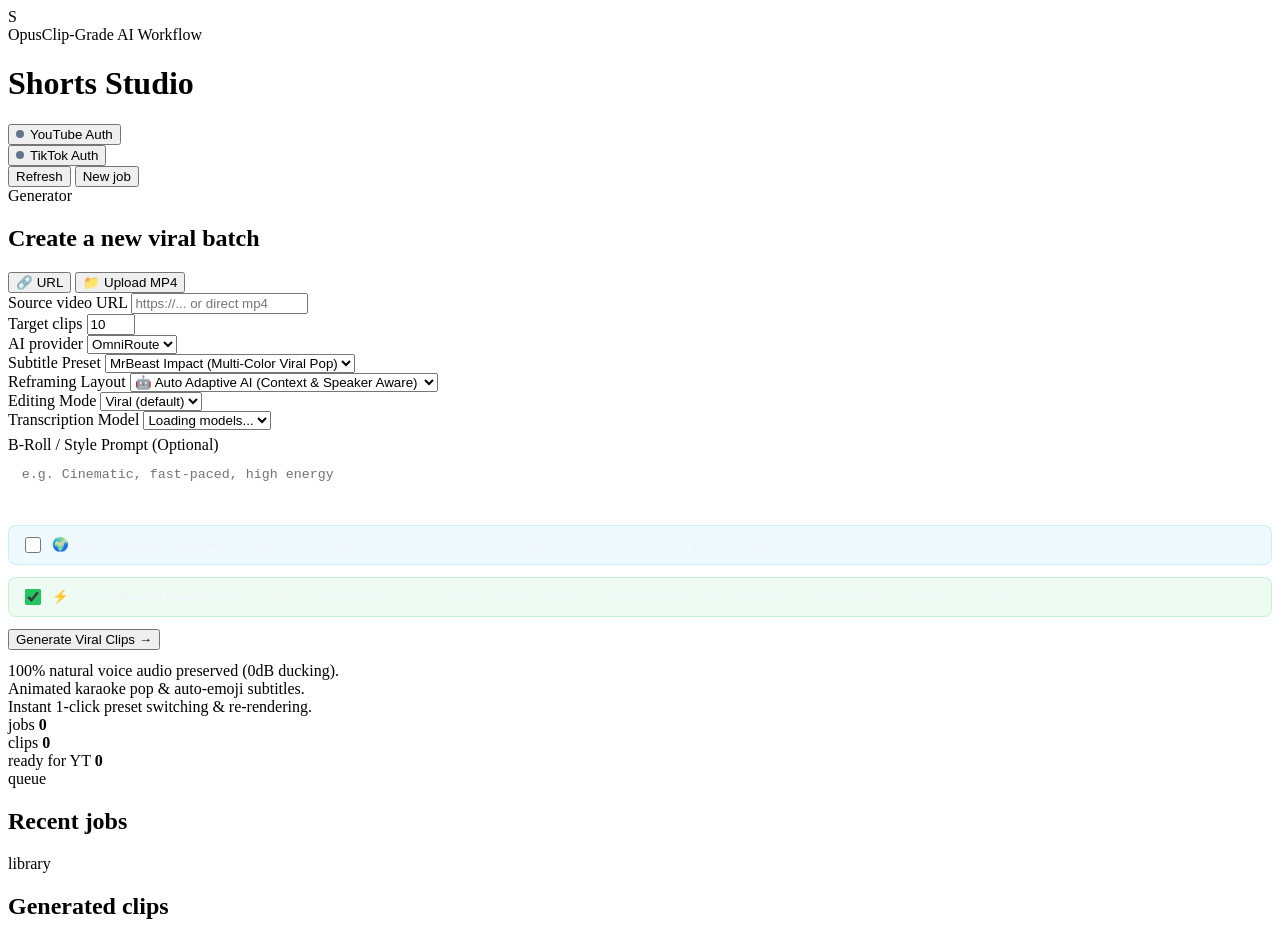
==== backend/templates/index.html @ 84d0fae7 "Add 11-dimension judging, editing modes, gaming layout, branding, Narrate and Live Studio Ideas adap" ====
<!DOCTYPE html>
<html lang="en">
  <head>
	<meta charset="UTF-8" />
	<meta name="viewport" content="width=device-width, initial-scale=1.0" />
	<title>Shorts Studio | OpusClip AI Generator</title>
	<link rel="preconnect" href="https://fonts.googleapis.com" />
	<link rel="preconnect" href="https://fonts.gstatic.com" crossorigin="anonymous" />
	<link href="https://fonts.googleapis.com/css2?family=Space+Grotesk:wght@400;500;600;700&amp;family=Montserrat:wght@700;800;900&amp;display=swap" rel="stylesheet" />
	<link rel="stylesheet" href="/static/styles.css" />
  </head>
  <body>
	<div class="bg-noise"></div>
	<div class="page-shell">
	  <header class="topbar">
		<div class="brand-wrap">
		  <div class="brand-mark">S</div>
		  <div>
			<div class="eyebrow">OpusClip-Grade AI Workflow</div>
			<h1>Shorts Studio</h1>
		  </div>
		</div>
		<div class="topbar-actions">
		  <button class="ghost-btn" id="topbarYtStatusBtn" style="display: flex; align-items: center; gap: 6px;">
			<span id="topbarYtDot" style="width: 8px; height: 8px; border-radius: 50%; background: #64748b; display: inline-block;"></span>
			<span id="topbarYtLabel">YouTube Auth</span>
		  </button>
		  <button class="ghost-btn" id="topbarTikTokStatusBtn" style="display: flex; align-items: center; gap: 6px;">
			<span id="topbarTikTokDot" style="width: 8px; height: 8px; border-radius: 50%; background: #64748b; display: inline-block;"></span>
			<span id="topbarTikTokLabel">TikTok Auth</span>
		  </button>
		  <button class="ghost-btn" id="refreshJobsBtn">Refresh</button>
		  <button class="primary-btn" id="focusComposerBtn">New job</button>
		</div>
	  </header>

	  <main class="layout">
		<aside class="panel composer-panel">
		  <div class="panel-header">
			<span class="kicker">Generator</span>
			<h2>Create a new viral batch</h2>
		  </div>

		  <form id="jobForm" class="job-form">
			<!-- Tab switcher: URL vs Upload -->
			<div class="source-tabs">
			  <button type="button" class="source-tab active" data-source="url" id="sourceTabUrl">🔗 URL</button>
			  <button type="button" class="source-tab" data-source="upload" id="sourceTabUpload">📁 Upload MP4</button>
			</div>

			<!-- URL input -->
			<div id="sourceUrlPanel">
			  <label class="field-label" for="videoUrl">Source video URL</label>
			  <input id="videoUrl" name="videoUrl" type="url" placeholder="https://... or direct mp4" />
			  <div id="urlMetaBadge" style="font-size: 0.8rem; color: #38bdf8; margin-top: 6px; display: none;"></div>
			</div>

			<!-- File upload input -->
			<div id="sourceUploadPanel" style="display:none;">
			  <label class="field-label">Upload video from PC</label>
			  <div class="upload-drop-zone" id="uploadDropZone">
				<input type="file" id="videoFile" accept=".mp4,.webm,.mov,.m4v,.mkv" style="display:none;" />
				<div class="upload-drop-content" id="uploadDropContent">
				  <span class="upload-icon">&#128190;</span>
				  <span>Drop an MP4 here or <strong>click to browse</strong></span>
				</div>
				<div class="upload-file-info" id="uploadFileInfo" style="display:none;">
				  <span class="upload-file-name" id="uploadFileName"></span>
				  <span class="upload-file-size" id="uploadFileSize"></span>
				  <button type="button" class="ghost-btn upload-remove-btn" id="uploadRemoveBtn">✕</button>
				</div>
			  </div>
			</div>

			<div class="field-row">
			  <div>
				<label class="field-label" for="clipCount">Target clips</label>
				<input id="clipCount" name="clipCount" type="number" min="1" max="20" value="10" />
			  </div>
			  <div>
				<label class="field-label" for="provider">AI provider</label>
				<select id="provider" name="provider">
				  <option value="omniroute">OmniRoute</option>
				  <option value="ollama">Ollama</option>
				</select>
			  </div>
			</div>

			<div class="field-row">
			  <div>
				<label class="field-label" for="captionStyle">Subtitle Preset</label>
				<select id="captionStyle" name="captionStyle">
				  <option value="mrbeast" selected>MrBeast Impact (Multi-Color Viral Pop)</option>
				  <option value="hormozi">Alex Hormozi Viral (Yellow Pop)</option>
				  <option value="capcut_aqua">CapCut Aqua Glow (Cyan Neon)</option>
				  <option value="cyber_neon">Cyber Neon (Hot Pink / Purple)</option>
				  <option value="clean_box">Clean Minimal Box</option>
				  <option value="underline_wave">Underline Wave</option>
				</select>
			  </div>
			  <div>
				<label class="field-label" for="layoutMode">Reframing Layout</label>
				<select id="layoutMode" name="layoutMode">
				  <option value="auto" selected>🤖 Auto Adaptive AI (Context & Speaker Aware)</option>
				  <option value="single_speaker">Solo Speaker Follow</option>
				  <option value="split_screen">Podcast Split-Screen (9:16)</option>
				  <option value="fit_blur">Blurred Background Fit</option>
				  <option value="gaming">Gaming: gameplay + facecam</option>
				</select>
			  </div>
			  <div>
				<label class="field-label" for="clipMode">Editing Mode</label>
				<select id="clipMode" name="clipMode">
				  <option value="viral" selected>Viral (default)</option>
				  <option value="funny">Funny</option>
				  <option value="dramatic">Dramatic</option>
				  <option value="educational">Educational</option>
				  <option value="story">Story</option>
				  <option value="meme">Meme</option>
				  <option value="gaming">Gaming</option>
				</select>
			  </div>
			</div>

			<div>
			  <label class="field-label" for="whisperModel">Transcription Model</label>
			  <select id="whisperModel" name="whisperModel">
				<option value="tiny">Loading models...</option>
			  </select>
			  <div id="hardwareInfo" style="font-size: 0.75rem; color: var(--muted); margin-top: 6px;"></div>
			  <div id="transcriptionEstimate" style="font-size: 0.8rem; color: #68f0b3; margin-top: 5px; font-weight: 500; display: none;"></div>
			</div>

			<div>
			  <label class="field-label" for="stylePrompt">B-Roll / Style Prompt (Optional)</label>
			  <textarea id="stylePrompt" name="stylePrompt" placeholder="e.g. Cinematic, fast-paced, high energy" rows="2" style="width:100%; background:rgba(255,255,255,0.04); border:1px solid rgba(255,255,255,0.08); color:var(--text); border-radius:14px; padding:0.8rem; outline:none; resize:none;"></textarea>
			</div>

			<div style="margin-top: 10px; margin-bottom: 12px; display: flex; align-items: center; gap: 8px; background: rgba(56, 189, 248, 0.08); padding: 8px 12px; border-radius: 8px; border: 1px solid rgba(56, 189, 248, 0.2);">
			  <input type="checkbox" id="llmTranslateCheck" style="accent-color: #38bdf8; width: 16px; height: 16px; cursor: pointer;" />
			  <label for="llmTranslateCheck" style="font-size: 0.84rem; color: #f1f5f9; cursor: pointer; user-select: none;">
				🌍 <strong>Auto-Translate to English:</strong> Recognize any language and translate the subtitles into English. Leave off to keep the original language.
			  </label>
			</div>

			<div style="margin-top: 10px; margin-bottom: 12px; display: flex; align-items: center; gap: 8px; background: rgba(34, 197, 94, 0.08); padding: 8px 12px; border-radius: 8px; border: 1px solid rgba(34, 197, 94, 0.2);">
			  <input type="checkbox" id="autoUploadCheck" checked style="accent-color: #22c55e; width: 16px; height: 16px; cursor: pointer;" />
			  <label for="autoUploadCheck" style="font-size: 0.84rem; color: #f1f5f9; cursor: pointer; user-select: none;">
				⚡ <strong>Auto-Upload as Rendered:</strong> queue each clip for YouTube Shorts as it finishes; the worker releases one publish per hour, so they leave in a human cadence instead of all at once
			  </label>
			</div>

			<button type="submit" class="primary-btn wide-btn">
			  <span>Generate Viral Clips</span>
			  <span class="arrow">&#8594;</span>
			</button>
			<div id="generatorStatus" class="status-box" style="margin-top:0.75rem;"></div>
		  </form>

		  <div class="quick-tips">
			<div class="tip-item">
			  <span class="dot pink"></span>
			  <span>100% natural voice audio preserved (0dB ducking).</span>
			</div>
			<div class="tip-item">
			  <span class="dot cyan"></span>
			  <span>Animated karaoke pop &amp; auto-emoji subtitles.</span>
			</div>
			<div class="tip-item">
			  <span class="dot amber"></span>
			  <span>Instant 1-click preset switching &amp; re-rendering.</span>
			</div>
		  </div>
		</aside>

		<section class="main-stack">
		  <div class="stats-grid">
			<article class="stat-card cyan">
			  <span class="stat-label">jobs</span>
			  <strong id="jobCount">0</strong>
			</article>
			<article class="stat-card pink">
			  <span class="stat-label">clips</span>
			  <strong id="statsClipCount">0</strong>
			</article>
			<article class="stat-card amber">
			  <span class="stat-label">ready for YT</span>
			  <strong id="readyCount">0</strong>
			</article>
		  </div>

		  <!-- Live Active Progress Panel -->
		  <section id="activeJobProgressPanel" class="panel active-progress-panel" style="display: none; border: 1px solid rgba(56, 189, 248, 0.35); background: radial-gradient(circle at top left, rgba(56, 189, 248, 0.12), transparent 70%), var(--surface-bg, rgba(20, 24, 33, 0.85)); border-radius: 16px; padding: 1.1rem; margin-bottom: 1.25rem;">
			<div class="progress-header" style="display: flex; justify-content: space-between; align-items: center; margin-bottom: 0.75rem;">
			  <div style="display: flex; align-items: center; gap: 0.6rem;">
				<span class="live-pulse" style="display: inline-block; width: 10px; height: 10px; border-radius: 50%; background: #38bdf8; box-shadow: 0 0 10px #38bdf8;"></span>
				<h3 style="margin: 0; font-size: 1.05rem; font-weight: 700; color: #fff;">
				  Live Job Progress <span id="activeJobIdBadge" style="color: #38bdf8;">#--</span>
				</h3>
			  </div>
			  <span id="activeJobPercentText" style="font-size: 1.25rem; font-weight: 800; color: #68f0b3; font-family: monospace;">0%</span>
			</div>

			<div style="margin-bottom: 0.5rem; display: flex; justify-content: space-between; font-size: 0.85rem;">
			  <span id="activeJobStageLabel" style="color: #cbd5e1; font-weight: 500;">⚡ Initializing job pipeline...</span>
			  <span id="activeJobClipsCount" style="color: #94a3b8; font-size: 0.8rem;"></span>
			</div>

			<!-- Progress Track -->
			<div class="progress-track" style="height: 10px; background: rgba(255,255,255,0.06); border-radius: 999px; overflow: hidden; border: 1px solid rgba(255,255,255,0.1); position: relative; margin-bottom: 0.9rem;">
			  <div id="activeJobProgressBar" style="width: 0%; height: 100%; background: linear-gradient(90deg, #38bdf8, #818cf8, #34d399); border-radius: 999px; transition: width 0.35s ease, background 0.3s ease; box-shadow: 0 0 12px rgba(56, 189, 248, 0.5);"></div>
			</div>

			<!-- Step Breadcrumbs -->
			<div class="steps-breadcrumbs" style="display: grid; grid-template-columns: repeat(5, 1fr); gap: 0.4rem; font-size: 0.72rem; text-align: center;">
			  <div id="stepDownload" class="step-pill" style="padding: 0.35rem 0.2rem; border-radius: 8px; background: rgba(255,255,255,0.04); color: #94a3b8; border: 1px solid rgba(255,255,255,0.05);">1. Download</div>
			  <div id="stepAudio" class="step-pill" style="padding: 0.35rem 0.2rem; border-radius: 8px; background: rgba(255,255,255,0.04); color: #94a3b8; border: 1px solid rgba(255,255,255,0.05);">2. Audio</div>
			  <div id="stepTranscribe" class="step-pill" style="padding: 0.35rem 0.2rem; border-radius: 8px; background: rgba(255,255,255,0.04); color: #94a3b8; border: 1px solid rgba(255,255,255,0.05);">3. Transcribe</div>
			  <div id="stepAI" class="step-pill" style="padding: 0.35rem 0.2rem; border-radius: 8px; background: rgba(255,255,255,0.04); color: #94a3b8; border: 1px solid rgba(255,255,255,0.05);">4. AI Select</div>
			  <div id="stepRender" class="step-pill" style="padding: 0.35rem 0.2rem; border-radius: 8px; background: rgba(255,255,255,0.04); color: #94a3b8; border: 1px solid rgba(255,255,255,0.05);">5. 9:16 Render</div>
			</div>
		  </section>

		  <section class="panel jobs-panel">
			<div class="panel-header compact-header">
			  <span class="kicker">queue</span>
			  <h2>Recent jobs</h2>
			</div>
			<div id="jobsList" class="jobs-list"></div>
			<button type="button" id="toggleJobsListBtn" class="ghost-btn" style="width: 100%; margin-top: 8px; font-size: 0.8rem; padding: 7px; text-align: center; display: none; background: rgba(255,255,255,0.03); border: 1px solid rgba(255,255,255,0.08); border-radius: 8px; color: #94a3b8; cursor: pointer;">
			  📂 Show All Jobs
			</button>
		  </section>
		</section>
	  </main>

	  <section class="panel clips-panel">
		<div class="panel-header compact-header" style="display: flex; justify-content: space-between; align-items: center; flex-wrap: wrap; gap: 8px;">
		  <div>
			<span class="kicker">library</span>
			<h2>Generated clips</h2>
		  </div>
		  <div id="jobBatchActions" style="display: none; align-items: center; gap: 8px; flex-wrap: wrap;">
			<select id="batchPrivacySelect" class="studio-select" style="padding: 6px 10px; font-size: 0.8rem; background: #131b2e; border: 1px solid #1e293b; color: #fff; border-radius: 6px; cursor: pointer;">
			  <option value="public">🌐 Public</option>
			  <option value="unlisted" selected>🔒 Unlisted</option>
			  <option value="private">👁️ Private</option>
			</select>
			<button type="button" class="primary-btn" id="batchUploadYtBtn" style="background: linear-gradient(135deg, #FF0000 0%, #CC0000 100%); font-weight: 600; padding: 7px 14px; font-size: 0.85rem; display: flex; align-items: center; gap: 6px; border-radius: 8px; box-shadow: 0 4px 12px rgba(255,0,0,0.3); border: none; cursor: pointer;">
			  <span>🚀 Upload All to YouTube</span>
			</button>
			<button type="button" class="primary-btn" id="batchUploadTikTokBtn" style="background: linear-gradient(135deg, #00f2fe 0%, #4facfe 50%, #111 100%); font-weight: 600; padding: 7px 14px; font-size: 0.85rem; display: flex; align-items: center; gap: 6px; border-radius: 8px; box-shadow: 0 4px 12px rgba(0,242,254,0.3); border: none; cursor: pointer; color: #fff;">
			  <span>🎵 Upload All to TikTok</span>
			</button>
		  </div>
		</div>
		<div id="clipsGrid" class="clips-grid"></div>
	  </section>
	</div>

	<template id="jobCardTemplate">
	  <button class="job-card" type="button">
		<div class="job-main">
		  <div class="job-meta">
			<span class="job-id">#</span>
			<span class="job-status">status</span>
		  </div>
		  <div class="job-url">url</div>
		  <div class="job-stage-text" style="font-size: 0.76rem; color: #38bdf8; margin-top: 4px; display: none; text-align: left;"></div>
		  <div class="job-progress-wrap" style="display: none; height: 5px; background: rgba(255,255,255,0.08); border-radius: 4px; overflow: hidden; margin-top: 6px; width: 100%;">
		    <div class="job-card-progress-bar" style="width: 0%; height: 100%; background: linear-gradient(90deg, #38bdf8, #34d399); transition: width 0.3s ease;"></div>
		  </div>
		</div>
		<div class="job-time">time</div>
	  </button>
	</template>

	<!-- TikTok Studio Modal -->
	<div id="clipStudioModal" class="studio-modal-backdrop" style="display: none;">
	  <div class="studio-modal-container">
		<div class="studio-modal-header">
		  <div class="studio-title-wrap">
			<span class="kicker">OpusClip Studio &amp; AI Director</span>
			<h2 id="studioModalTitle">Clip Editor</h2>
		  </div>
		  <button class="ghost-btn close-studio-btn" id="closeStudioBtn">✕</button>
		</div>
		<div class="studio-modal-body">
		  <div class="studio-preview-col">
			<div class="studio-video-frame">
			  <video id="studioVideoPlayer" controls="controls" autoplay="autoplay" loop="loop" playsinline="playsinline"></video>
			</div>
			<div class="studio-clip-stats">
			  <span id="studioTimeBadge" class="badge cyan">0.0s → 0.0s</span>
			  <span id="studioScoreBadge" class="badge pink">AI Selected</span>
			</div>
			<!-- Virality Explanation Box -->
			<div class="virality-card" id="studioViralityCard" style="margin-top: 14px; background: rgba(255,255,255,0.03); border: 1px solid rgba(255,255,255,0.08); border-radius: 14px; padding: 12px;">
			  <div style="display: flex; justify-content: space-between; align-items: center; margin-bottom: 6px;">
				<span style="font-size: 0.75rem; text-transform: uppercase; color: var(--muted); letter-spacing: 0.1em;">Virality Rationale</span>
				<strong id="studioViralityScoreVal" style="color: var(--pink); font-size: 0.95rem;">92/100</strong>
			  </div>
			  <p id="studioViralityExplanation" style="font-size: 0.82rem; color: #d0d7e5; line-height: 1.4;"></p>
			</div>
		  </div>
		  <div class="studio-tabs-col">
			<div class="studio-tabs-nav">
			  <button class="tab-nav-btn active" data-tab="style">🎨 Opus Style &amp; Layout</button>
			  <button class="tab-nav-btn" data-tab="youtube">🚀 YouTube Shorts</button>
			  <button class="tab-nav-btn" data-tab="ai">🤖 AI Director</button>
			  <button class="tab-nav-btn" data-tab="manual">✂️ Precision Trim</button>
			  <button class="tab-nav-btn" data-tab="database">💾 Details</button>
			</div>

			<!-- Tab 1: Style & Layout Presets -->
			<div class="studio-tab-content" id="tabContentStyle" style="display: flex; flex-direction: column; gap: 16px;">
			  <div class="manual-form-group">
				<label>Subtitle Animation Preset</label>
				<div class="preset-grid" id="presetSelectorGrid" style="display: grid; grid-template-columns: repeat(2, 1fr); gap: 10px; margin-top: 8px;">
				  <button type="button" class="preset-card active" data-style="hormozi">
					<span class="preset-badge" style="background:#FFE500; color:#000;">YELLOW</span>
					<span class="preset-title">Hormozi Viral</span>
				  </button>
				  <button type="button" class="preset-card" data-style="capcut_aqua">
					<span class="preset-badge" style="background:#00F0FF; color:#000;">AQUA</span>
					<span class="preset-title">CapCut Aqua Glow</span>
				  </button>
				  <button type="button" class="preset-card" data-style="mrbeast">
					<span class="preset-badge" style="background:#FF2D55; color:#fff;">BEAST</span>
					<span class="preset-title">MrBeast Impact</span>
				  </button>
				  <button type="button" class="preset-card" data-style="cyber_neon">
					<span class="preset-badge" style="background:#FF007F; color:#fff;">NEON</span>
					<span class="preset-title">Cyber Neon</span>
				  </button>
				  <button type="button" class="preset-card" data-style="clean_box">
					<span class="preset-badge" style="background:#FFFFFF; color:#000;">BOX</span>
					<span class="preset-title">Clean Minimal Box</span>
				  </button>
				  <button type="button" class="preset-card" data-style="underline_wave">
					<span class="preset-badge" style="background:#38BDF8; color:#000;">WAVE</span>
					<span class="preset-title">Underline Wave</span>
				  </button>
				</div>
			  </div>

			  <div class="manual-form-group">
				<label>Camera Reframing Mode</label>
				<div class="preset-grid" id="layoutSelectorGrid" style="display: grid; grid-template-columns: repeat(3, 1fr); gap: 8px; margin-top: 8px;">
				  <button type="button" class="layout-card active" data-layout="single_speaker">
					<span>👤 Solo Speaker</span>
				  </button>
				  <button type="button" class="layout-card" data-layout="split_screen">
					<span>👥 Podcast Split</span>
				  </button>
				  <button type="button" class="layout-card" data-layout="fit_blur">
					<span>🖼️ Blurred Fit</span>
				  </button>
				</div>
			  </div>

			  <div class="manual-form-group" style="display: flex; gap: 24px; flex-wrap: wrap; align-items: center; margin-top: 8px;">
				<label style="display: flex; align-items: center; gap: 8px; cursor: pointer; font-size: 0.85rem;">
				  <input type="checkbox" id="studioKaraokeToggle" checked />
				  <span>🎤 Word-by-Word Karaoke Pop</span>
				</label>
				<label style="display: flex; align-items: center; gap: 8px; cursor: pointer; font-size: 0.85rem;">
				  <input type="checkbox" id="studioMotionTitleToggle" checked />
				  <span>🎬 Motion Title</span>
				</label>
			  </div>

			  <div class="manual-form-group">
				<label>Thumbnail Visual Template</label>
				<div class="preset-grid" id="thumbnailTemplateSelectorGrid" style="display: grid; grid-template-columns: repeat(3, 1fr); gap: 8px; margin-top: 8px;">
				  <button type="button" class="template-card active" data-template="0" style="padding: 8px; background: rgba(255,255,255,0.04); border: 1px solid rgba(255,255,255,0.1); border-radius: 8px; color: #fff; cursor: pointer; text-align: center;">
					<span style="display: block; font-size: 0.72rem; font-weight: 700; color: #FF2D78;">NEON GLOW</span>
					<span style="font-size: 0.68rem; color: #94a3b8;">Style #0</span>
				  </button>
				  <button type="button" class="template-card" data-template="1" style="padding: 8px; background: rgba(255,255,255,0.04); border: 1px solid rgba(255,255,255,0.1); border-radius: 8px; color: #fff; cursor: pointer; text-align: center;">
					<span style="display: block; font-size: 0.72rem; font-weight: 700; color: #38bdf8;">BOLD SPLIT</span>
					<span style="font-size: 0.68rem; color: #94a3b8;">Style #1</span>
				  </button>
				  <button type="button" class="template-card" data-template="2" style="padding: 8px; background: rgba(255,255,255,0.04); border: 1px solid rgba(255,255,255,0.1); border-radius: 8px; color: #fff; cursor: pointer; text-align: center;">
					<span style="display: block; font-size: 0.72rem; font-weight: 700; color: #f8fafc;">MINIMAL CLEAN</span>
					<span style="font-size: 0.68rem; color: #94a3b8;">Style #2</span>
				  </button>
				</div>
			  </div>

			  <div class="manual-form-group">
				<label>Clip Title / Headline</label>
				<input type="text" id="studioStyleTitle" class="studio-input" placeholder="Viral Headline" />
			  </div>

			  <button class="primary-btn wide-btn" id="studioApplyStyleBtn" style="margin-top: 8px;">
				<span>⚡ Apply Style &amp; Fast Re-Render</span>
			  </button>
			  <div id="studioRerenderStatus" style="font-size: 0.85rem; color: var(--muted); text-align: center;"></div>
			</div>

			<!-- Tab 2: AI Director -->
			<div class="studio-tab-content" id="tabContentAi" style="display: none;">
			  <div class="ai-chat-box" id="studioAiChatBox">
				<div class="ai-chat-msg system">👋 Hello! I'm your OmniRoute AI Director. Ask me to rewrite the hook, make it punchier, summarize, or adjust the edit in natural language!</div>
			  </div>
			  <div class="ai-quick-prompts">
				<button class="quick-prompt-btn" data-prompt="Make the hook much punchier and exciting">🔥 Punchy Hook</button>
				<button class="quick-prompt-btn" data-prompt="Shorten the clip by removing dead air">⚡ Trim Dead Air</button>
				<button class="quick-prompt-btn" data-prompt="Generate viral catchy caption and hashtags">✨ Viral Caption</button>
			  </div>
			  <div class="ai-chat-input-row">
				<input type="text" id="studioAiInput" placeholder="Ask AI to re-edit or refine clip..." />
				<button class="primary-btn" id="studioAiSendBtn">Send</button>
			  </div>
			</div>

			<!-- Tab 3: Precision Edit -->
			<div class="studio-tab-content" id="tabContentManual" style="display: none; flex-direction: column; gap: 16px;">
			  <div class="manual-form-group">
				<label>Clip Title</label>
				<input type="text" id="studioEditTitle" class="studio-input" />
			  </div>

			  <div class="manual-form-group">
				<label>Interactive Timeline Trim &amp; Scrub</label>
				<div class="studio-timeline-editor-box" id="studioTimelineEditorBox">
				  <div class="timeline-track-bar" id="studioTimelineTrackBar">
					<div class="timeline-selection-range" id="studioTimelineSelectionRange"></div>
					<div class="timeline-playhead" id="studioTimelinePlayhead"></div>
				  </div>
				  <div class="timeline-time-labels">
					<span id="studioTimeStartLabel">0.0s</span>
					<span id="studioTimeDurationLabel">Duration: 0.0s</span>
					<span id="studioTimeEndLabel">60.0s</span>
				  </div>
				</div>
			  </div>

			  <div class="manual-form-row">
				<div class="manual-form-group">
				  <label>Start Time (s)</label>
				  <input type="number" step="0.1" id="studioEditStart" class="studio-input" />
				</div>
				<div class="manual-form-group">
				  <label>End Time (s)</label>
				  <input type="number" step="0.1" id="studioEditEnd" class="studio-input" />
				</div>
			  </div>
			  <button class="primary-btn wide-btn" id="studioSaveManualBtn">Save &amp; Apply Edits</button>
			</div>

			<!-- Tab 4: YouTube Shorts Upload -->
			<div class="studio-tab-content" id="tabContentYoutube" style="display: none; flex-direction: column; gap: 14px;">
			  <div id="ytAuthBanner" style="padding: 12px; border-radius: 12px; background: rgba(255,255,255,0.04); border: 1px solid rgba(255,255,255,0.1); display: flex; justify-content: space-between; align-items: center;">
				<div id="ytAuthStatusText">
				  <span style="font-size: 0.85rem; color: var(--muted);">Checking YouTube status...</span>
				</div>
				<button type="button" class="ghost-btn" id="ytConnectBtn" style="padding: 0.4rem 0.8rem; font-size: 0.8rem;">🔗 Channel Settings</button>
			  </div>

			  <div class="manual-form-group">
				<label>Shorts Title (Max 100 chars)</label>
				<input type="text" id="ytUploadTitle" class="studio-input" placeholder="Viral Hook Title #Shorts" maxlength="100" />
			  </div>

			  <div class="manual-form-group">
				<label>SEO Description &amp; Hashtags</label>
				<textarea id="ytUploadDesc" class="studio-input" rows="4" style="resize: vertical; font-family: inherit; font-size: 0.85rem;" placeholder="Engaging description + hashtags..."></textarea>
			  </div>

			  <div class="manual-form-row">
				<div class="manual-form-group">
				  <label>Hashtags</label>
				  <input type="text" id="ytUploadHashtags" class="studio-input" placeholder="#Shorts #Viral #Trending" />
				</div>
				<div class="manual-form-group">
				  <label>Privacy Setting</label>
				  <select id="ytUploadPrivacy" class="studio-input">
					<option value="public">Public (Instant Live)</option>
					<option value="unlisted" selected>Unlisted</option>
					<option value="private">Private</option>
				  </select>
				</div>
			  </div>

			  <button type="button" class="primary-btn wide-btn" id="ytDoUploadBtn" style="background: linear-gradient(135deg, #FF0000, #CC0000); margin-top: 4px;">
				<span>🚀 Upload to YouTube Shorts Now</span>
			  </button>
			  <div id="ytUploadStatus" style="font-size: 0.85rem; text-align: center; color: var(--muted);"></div>
			</div>

			<!-- Tab 5: Database / Info -->
			<div class="studio-tab-content" id="tabContentDatabase" style="display: none;">
			  <div class="manual-form-group">
				<label>SQLite Database Storage</label>
				<p style="color: var(--muted); font-size: 0.9rem; margin-bottom: 1rem;">Active database: <code>storage/app.db</code></p>
				<div class="manual-form-row">
				  <div class="manual-form-group">
					<label>Clip Record ID</label>
					<input type="text" id="dbClipId" class="studio-input" readonly="readonly" />
				  </div>
				  <div class="manual-form-group">
					<label>Parent Job ID</label>
					<input type="text" id="dbJobId" class="studio-input" readonly="readonly" />
				  </div>
				</div>
				<div class="manual-form-group" style="margin-top: 1rem;">
				  <label>Virality Score &amp; Status</label>
				  <input type="text" id="dbStateInfo" class="studio-input" readonly="readonly" />
				</div>
				<div class="manual-actions-row" style="margin-top: 16px;">
				  <button class="ghost-btn" id="studioUploadBtn">Upload to YouTube</button>
				  <a id="studioOpenRawBtn" class="ghost-btn link-btn" target="_blank" rel="noreferrer">Open Raw MP4</a>
				  <button class="ghost-btn" id="studioOpenFolderBtn">📁 Open Folder</button>
				</div>
			  </div>
			</div>

		  </div>
		</div>
	  </div>
	</div>

	<!-- YouTube Channel Auth & Setup Modal -->
	<div class="studio-modal-backdrop" id="ytAuthModal" style="display: none;">
	  <div class="studio-modal-card" style="max-width: 480px;">
		<div class="studio-modal-header">
		  <div>
			<span class="kicker">YouTube Integration</span>
			<h2>Connect YouTube Account</h2>
		  </div>
		  <button class="ghost-btn close-studio-btn" id="closeYtAuthModalBtn">✕</button>
		</div>
		<div class="studio-modal-body" style="display: flex; flex-direction: column; gap: 16px; padding: 24px;">
		  <div id="modalYtStatusCard" style="padding: 14px; border-radius: 12px; background: rgba(255,255,255,0.03); border: 1px solid rgba(255,255,255,0.08); text-align: center;">
			<div style="font-weight: 600; font-size: 1rem; margin-bottom: 4px;" id="modalYtStatusHeading">YouTube Account</div>
			<div style="color: var(--muted); font-size: 0.85rem;" id="modalYtStatusSub">Connect your Google account to enable 1-click Shorts uploads.</div>
		  </div>

		  <!-- 1-Click Google Sign-In Button -->
		  <div style="margin-top: 4px;">
			<button type="button" id="ytModalGetAuthUrlBtn" style="display: flex; align-items: center; justify-content: center; gap: 12px; background: #ffffff; color: #1f2937; border: 1px solid #e5e7eb; border-radius: 10px; padding: 12px 20px; font-size: 1rem; font-weight: 600; width: 100%; cursor: pointer; transition: all 0.2s; box-shadow: 0 2px 6px rgba(0,0,0,0.15);">
			  <svg width="20" height="20" viewBox="0 0 24 24">
				<path fill="#4285F4" d="M22.56 12.25c0-.78-.07-1.53-.2-2.25H12v4.26h5.92c-.26 1.37-1.04 2.53-2.21 3.31v2.77h3.57c2.08-1.92 3.28-4.74 3.28-8.09z"/>
				<path fill="#34A853" d="M12 23c2.97 0 5.46-.98 7.28-2.66l-3.57-2.77c-.98.66-2.23 1.06-3.71 1.06-2.86 0-5.29-1.93-6.16-4.53H2.18v2.84C3.99 20.53 7.7 23 12 23z"/>
				<path fill="#FBBC05" d="M5.84 14.09c-.22-.66-.35-1.36-.35-2.09s.13-1.43.35-2.09V7.06H2.18C1.43 8.55 1 10.22 1 12s.43 3.45 1.18 4.94l2.85-2.22.81-.63z"/>
				<path fill="#EA4335" d="M12 5.38c1.62 0 3.06.56 4.21 1.64l3.15-3.15C17.45 2.09 14.97 1 12 1 7.7 1 3.99 3.47 2.18 7.06l3.66 2.84c.87-2.6 3.3-4.52 6.16-4.52z"/>
			  </svg>
			  <span>Sign in with Google</span>
			</button>
			<div id="ytModalAuthProgress" style="font-size: 0.85rem; margin-top: 10px; text-align: center;"></div>
		  </div>

		  <!-- Advanced Credentials & Manual Fallback -->
		  <details style="font-size: 0.8rem; color: var(--muted); margin-top: 10px;">
			<summary style="cursor: pointer; opacity: 0.7;">⚙️ Advanced Credentials / OAuth Config</summary>
			<div style="display: flex; flex-direction: column; gap: 12px; margin-top: 12px; padding: 12px; border-radius: 8px; background: rgba(255,255,255,0.02); border: 1px solid rgba(255,255,255,0.06);">
			  <div class="manual-form-group">
				<label>Upload Custom client_secrets.json</label>
				<div style="display: flex; gap: 8px; margin-top: 4px;">
				  <input type="file" id="ytModalSecretsFileInput" accept=".json" style="display:none;" />
				  <button type="button" class="ghost-btn" id="ytModalUploadSecretsBtn" style="flex: 1;">📁 Select JSON File</button>
				</div>
				<div id="ytModalUploadStatus" style="font-size: 0.8rem; color: #38bdf8; margin-top: 4px;"></div>
			  </div>
			  <div class="manual-form-group" id="ytModalCodeGroup">
				<label>Manual Authorization Code</label>
				<div style="display: flex; gap: 8px; margin-top: 4px;">
				  <input type="text" id="ytModalAuthCodeInput" class="studio-input" placeholder="Paste Google code if prompted" style="flex: 1;" />
				  <button type="button" class="primary-btn" id="ytModalSubmitCodeBtn">Verify</button>
				</div>
				<div id="ytModalAuthResult" style="font-size: 0.85rem; margin-top: 4px;"></div>
			  </div>
			</div>
		  </details>
		</div>
	  </div>
	</div>

	<!-- TikTok Authentication Modal -->
	<div class="studio-modal-backdrop" id="tiktokAuthModal" style="display: none;">
	  <div class="studio-modal-card" style="max-width: 520px;">
		<div class="studio-modal-header">
		  <div>
			<span class="kicker">TikTok Direct Publishing</span>
			<h2 id="tiktokModalHeading">🎵 Connect TikTok Account</h2>
		  </div>
		  <button class="ghost-btn close-studio-btn" id="closeTikTokModalBtn">✕</button>
		</div>
		<div class="studio-modal-body" style="display: flex; flex-direction: column; gap: 16px; padding: 22px;">
		  <div id="tiktokStatusBanner" style="padding: 12px 16px; border-radius: 10px; background: rgba(0, 242, 254, 0.08); border: 1px solid rgba(0, 242, 254, 0.25); font-size: 0.88rem;">
			⚪ <strong>No TikTok account connected.</strong> Link your TikTok handle to enable 1-click publishing.
		  </div>

		  <div style="display: flex; flex-direction: column; gap: 10px; padding: 14px 16px; border: 1px solid rgba(0, 242, 254, 0.25); border-radius: 10px;">
			<div style="font-size: 0.8rem; color: var(--muted); line-height: 1.45;">
			  <strong>Publishing runs on the TikTok Content Posting API.</strong> Create an app at
			  <em>TikTok for Developers</em>, enable <em>Content Posting API</em> (scopes
			  <code>user.info.basic</code>, <code>video.publish</code>), add
			  <code>http://localhost:5001/api/tiktok/oauth2callback</code> as an allowed redirect URI,
			  then paste its key and secret here and authorise the account once.
			</div>
			<div>
			  <label class="field-label" for="tiktokClientKeyInput">Client key</label>
			  <input id="tiktokClientKeyInput" class="studio-input" type="text" placeholder="sbaw1k9t..." autocomplete="off" style="width: 100%; box-sizing: border-box;" />
			</div>
			<div>
			  <label class="field-label" for="tiktokClientSecretInput">Client secret</label>
			  <input id="tiktokClientSecretInput" class="studio-input" type="password" placeholder="App secret (stored in storage/secrets/tiktok_client.json)" autocomplete="off" style="width: 100%; box-sizing: border-box;" />
			</div>
			<button type="button" class="primary-btn" id="tiktokOAuthBtn" style="flex: 1; background: linear-gradient(135deg, #00f2fe, #4facfe); color: #000; font-weight: 700; padding: 10px; border: none; border-radius: 8px; cursor: pointer;">
			  🔑 Authorise with TikTok (OAuth)
			</button>
		  </div>

		  <div style="display: flex; flex-direction: column; gap: 10px;">
			<div>
			  <label class="field-label" for="tiktokUsernameInput">TikTok Username / Handle</label>
			  <input id="tiktokUsernameInput" class="studio-input" type="text" placeholder="@ClippinEvrything" value="@ClippinEvrything" style="width: 100%; box-sizing: border-box;" />
			</div>

			<div>
			  <label class="field-label" for="tiktokSessionInput">TikTok Session ID (legacy — cannot publish)</label>
			  <input id="tiktokSessionInput" class="studio-input" type="password" placeholder="Paste sessionid cookie or access token" style="width: 100%; box-sizing: border-box;" />
			  <div style="font-size: 0.74rem; color: var(--muted); margin-top: 4px; line-height: 1.4;">
			  ⚠️ <em>A scraped <code>sessionid</code> is not an API credential.</em> Saving one here only records the handle for display; publishing needs the OAuth connection above.
			  </div>
			</div>

			<div style="display: flex; gap: 10px; margin-top: 6px;">
			  <button type="button" class="primary-btn" id="saveTikTokAuthBtn" style="flex: 1; background: linear-gradient(135deg, #00f2fe, #4facfe); color: #000; font-weight: 700; padding: 10px; border: none; border-radius: 8px; cursor: pointer;">
				✅ Connect TikTok Account
			  </button>
			  <button type="button" class="ghost-btn" id="disconnectTikTokBtn" style="color: #ef4444; border-color: rgba(239, 68, 68, 0.3); padding: 10px; border-radius: 8px; cursor: pointer; display: none;">
				Disconnect
			  </button>
			</div>
			<div id="tiktokAuthResultMsg" style="font-size: 0.84rem; text-align: center; margin-top: 4px;"></div>
		  </div>
		</div>
	  </div>
	</div>

	<!-- Batch Upload Progress Modal -->
	<div class="studio-modal-backdrop" id="batchUploadModal" style="display: none;">
	  <div class="studio-modal-card" style="max-width: 520px;">
		<div class="studio-modal-header">
		  <div>
			<span class="kicker" id="batchModalKicker">Automation</span>
			<h2 id="batchModalTitle">Batch Uploading Clips</h2>
		  </div>
		  <button class="ghost-btn close-studio-btn" id="closeBatchUploadModalBtn">✕</button>
		</div>
		<div class="studio-modal-body" style="display: flex; flex-direction: column; gap: 16px; padding: 22px;">
		  <div id="batchUploadProgressCard" style="padding: 16px; border-radius: 12px; background: rgba(255,255,255,0.03); border: 1px solid rgba(255,255,255,0.08);">
			<div style="display: flex; justify-content: space-between; align-items: center; font-weight: 600; font-size: 0.95rem; margin-bottom: 8px;">
			  <span id="batchUploadStatusText">Starting YouTube upload...</span>
			  <span id="batchUploadCountText" style="color: #38bdf8;">0 / 0</span>
			</div>
			<div style="height: 8px; background: rgba(255,255,255,0.08); border-radius: 4px; overflow: hidden;">
			  <div id="batchUploadProgressBar" style="height: 100%; width: 0%; background: linear-gradient(90deg, #FF0000, #22c55e); transition: width 0.3s;"></div>
			</div>
		  </div>
		  <div id="batchUploadResultsList" style="display: flex; flex-direction: column; gap: 10px; max-height: 260px; overflow-y: auto;"></div>
		</div>
	  </div>
	</div>

	<script type="module" src="/static/js/main.js"></script>
  </body>
</html>
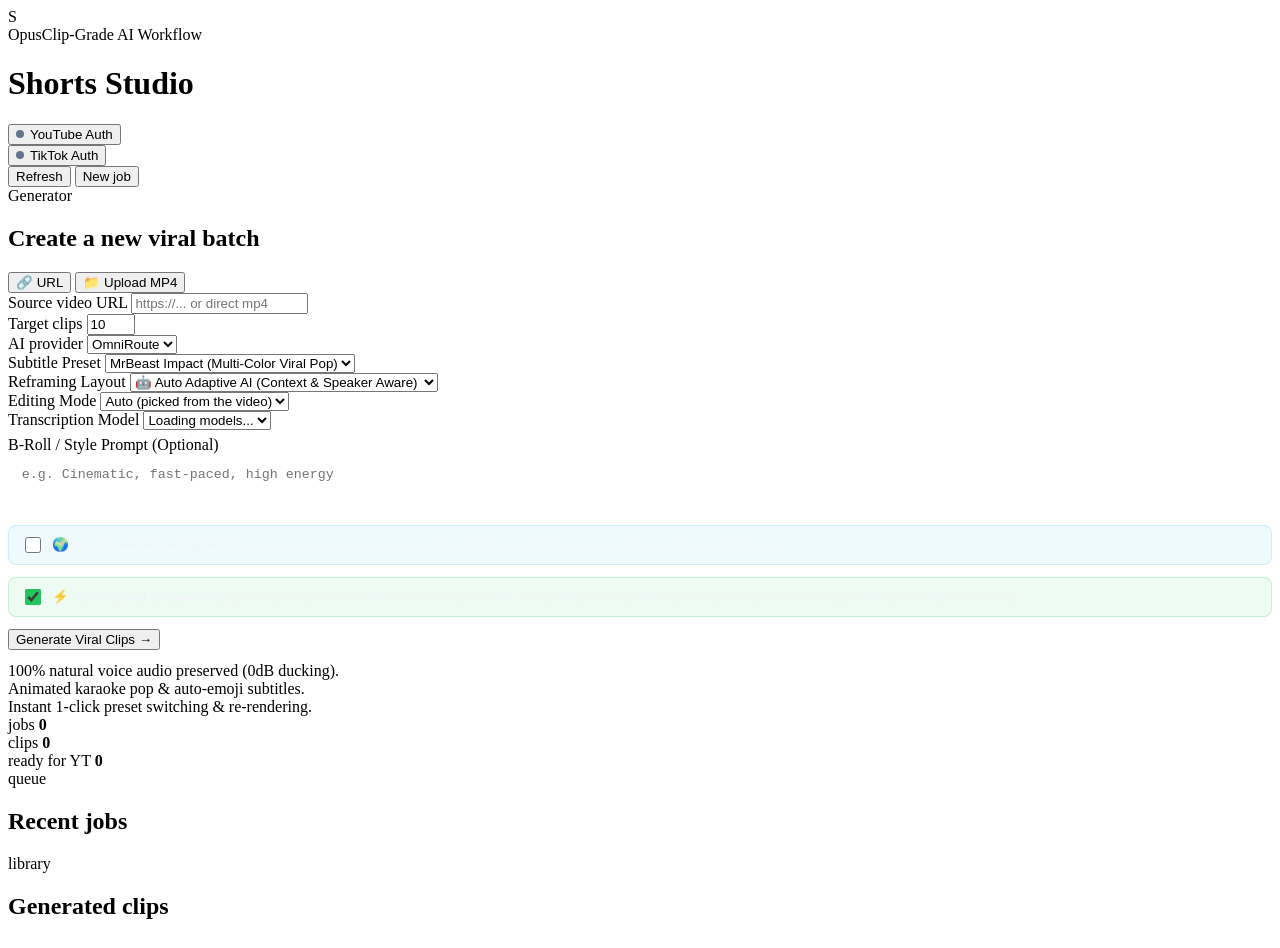
==== commit 4c180a64: "Pick the editing mode per video automatically clip_mode now defaults to "auto": one short model call" ====
--- a/backend/templates/index.html
+++ b/backend/templates/index.html
@@ -111,7 +111,8 @@
 			  <div>
 				<label class="field-label" for="clipMode">Editing Mode</label>
 				<select id="clipMode" name="clipMode">
-				  <option value="viral" selected>Viral (default)</option>
+				  <option value="auto" selected>Auto (picked from the video)</option>
+				  <option value="viral">Viral</option>
 				  <option value="funny">Funny</option>
 				  <option value="dramatic">Dramatic</option>
 				  <option value="educational">Educational</option>
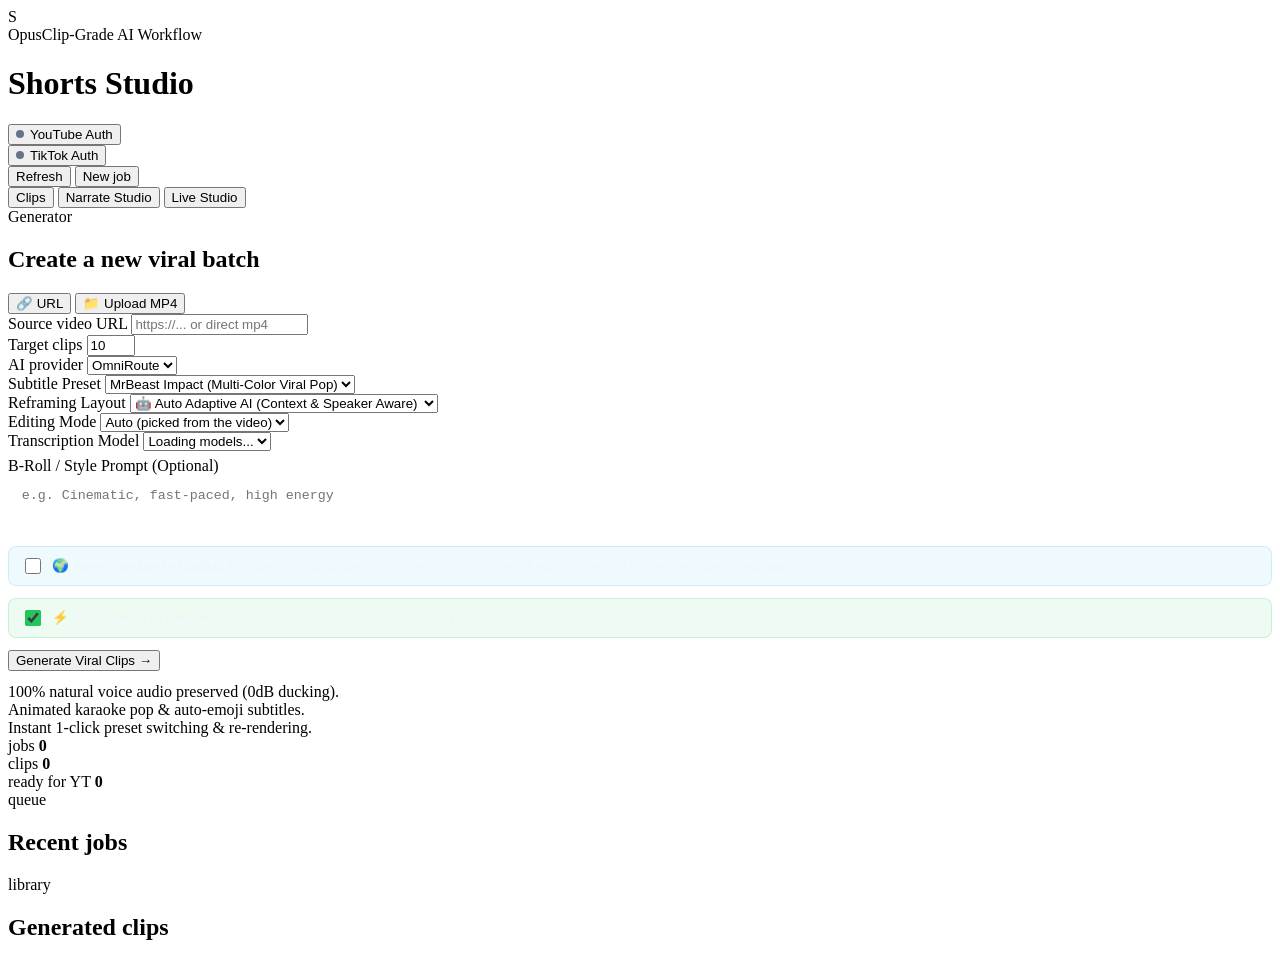
==== commit 4f4dfb49: "Add Narrate/Live tabs, stock footage, live context and edge facecam detection Narrate finds Pexels f" ====
--- a/backend/templates/index.html
+++ b/backend/templates/index.html
@@ -34,7 +34,13 @@
 		</div>
 	  </header>
 
-	  <main class="layout">
+	  <nav class="view-tabs" id="viewTabs">
+		<button class="view-tab active" type="button" data-view="viewClips">Clips</button>
+		<button class="view-tab" type="button" data-view="viewNarrate">Narrate Studio</button>
+		<button class="view-tab" type="button" data-view="viewLive">Live Studio</button>
+	  </nav>
+
+	  <main class="layout" id="viewClips">
 		<aside class="panel composer-panel">
 		  <div class="panel-header">
 			<span class="kicker">Generator</span>
@@ -235,6 +241,71 @@
 		</section>
 	  </main>
 
+	  <!-- Narrate Studio: a faceless short from an idea -->
+	  <main class="studio-view" id="viewNarrate" hidden>
+		<section class="panel studio-card">
+		  <div class="panel-header"><span class="kicker">Narrate Studio</span><h2>Faceless short from an idea</h2></div>
+		  <label class="field-label" for="nrIdea">Idea</label>
+		  <textarea id="nrIdea" rows="3" placeholder="e.g. A house that has no door, and what the family found inside"></textarea>
+		  <div class="field-row">
+			<div><label class="field-label" for="nrStyle">Style</label>
+			  <select id="nrStyle"><option value="story">Story</option><option value="facts">Surprising facts</option><option value="motivation">Motivation</option><option value="horror">Horror</option><option value="explainer">Explainer</option></select></div>
+			<div><label class="field-label" for="nrSeconds">Length</label>
+			  <select id="nrSeconds"><option value="20">~20 s</option><option value="30">~30 s</option><option value="45" selected>~45 s</option><option value="60">~60 s</option></select></div>
+			<div><label class="field-label" for="nrLang">Language</label>
+			  <input id="nrLang" value="English" placeholder="English" /></div>
+		  </div>
+		  <button class="primary-btn" id="nrWriteBtn" type="button">Write the script</button>
+		  <label class="field-label" for="nrScript">Script (edit it freely)</label>
+		  <textarea id="nrScript" rows="8" placeholder="The narration appears here"></textarea>
+		  <div class="field-row">
+			<div><label class="field-label" for="nrVoice">Voice</label><select id="nrVoice"><option value="">Loading voices...</option></select></div>
+			<div><label class="field-label" for="nrBackground">Background footage</label><select id="nrBackground"><option value="">Automatic (stock footage that fits the story)</option></select></div>
+			<div><label class="field-label" for="nrCaption">Captions</label>
+			  <select id="nrCaption"><option value="mrbeast">MrBeast</option><option value="hormozi">Hormozi</option><option value="capcut_aqua">CapCut Aqua</option><option value="cyber_neon">Cyber Neon</option><option value="clean_box">Clean Box</option><option value="underline_wave">Underline Wave</option></select></div>
+		  </div>
+		  <div class="studio-actions">
+			<label class="ghost-btn file-btn">Add background video<input id="nrUpload" type="file" accept="video/*" hidden /></label>
+			<button class="primary-btn" id="nrRenderBtn" type="button">Make the video</button>
+		  </div>
+		  <p class="studio-note" id="nrNote"></p>
+		  <div class="studio-progress" id="nrProgress" hidden><div class="studio-bar"><span id="nrBar"></span></div><small id="nrMsg"></small></div>
+		  <video id="nrVideo" class="studio-video" controls hidden></video>
+		  <a id="nrDownload" class="ghost-btn" hidden download>Download</a>
+		</section>
+	  </main>
+
+	  <!-- Live Studio: highlights from a live stream -->
+	  <main class="studio-view" id="viewLive" hidden>
+		<section class="panel studio-card">
+		  <div class="panel-header"><span class="kicker">Live Studio</span><h2>Clip the best moments of a live stream</h2></div>
+		  <div class="field-row">
+			<div><label class="field-label" for="lvSource">Source</label>
+			  <select id="lvSource"><option value="youtube">YouTube live</option><option value="tiktok">TikTok live</option><option value="obs">OBS (my own stream)</option></select></div>
+			<div id="lvUrlWrap"><label class="field-label" for="lvUrl">Live link</label><input id="lvUrl" placeholder="https://youtube.com/watch?v=..." /></div>
+		  </div>
+		  <p class="studio-note" id="lvObs" hidden>In OBS: Settings, Stream, Service Custom. Server <b>rtmp://127.0.0.1:1935/live</b>, Stream Key <b>stream</b>, then Start Streaming, then press Connect here.</p>
+		  <div class="field-row">
+			<div><label class="field-label" for="lvSens">Sensitivity: <span id="lvSensVal">5</span> (higher = more clips)</label><input id="lvSens" type="range" min="1" max="10" value="5" /></div>
+			<div><label class="field-label" for="lvBuffer">Remember the last</label>
+			  <select id="lvBuffer"><option value="5">5 minutes</option><option value="10" selected>10 minutes</option><option value="20">20 minutes</option></select></div>
+			<div><label class="field-label" for="lvAuto">Automatic clipping</label>
+			  <select id="lvAuto"><option value="1" selected>On</option><option value="0">Off (manual only)</option></select></div>
+		  </div>
+		  <div class="studio-actions">
+			<button class="primary-btn" id="lvConnectBtn" type="button">Connect</button>
+			<button class="ghost-btn" id="lvStopBtn" type="button">Disconnect</button>
+			<button class="ghost-btn" id="lvInstantBtn" type="button">Clip the last 30 seconds</button>
+			<span class="studio-badge" id="lvStatus">idle</span>
+		  </div>
+		  <p class="studio-note" id="lvNote"></p>
+		  <h3 class="studio-sub">Live transcript</h3>
+		  <div class="studio-transcript" id="lvTranscript"><em>Nothing yet</em></div>
+		  <h3 class="studio-sub">Clips</h3>
+		  <div class="studio-grid" id="lvClips"><em>No clips yet</em></div>
+		</section>
+	  </main>
+
 	  <section class="panel clips-panel">
 		<div class="panel-header compact-header" style="display: flex; justify-content: space-between; align-items: center; flex-wrap: wrap; gap: 8px;">
 		  <div>
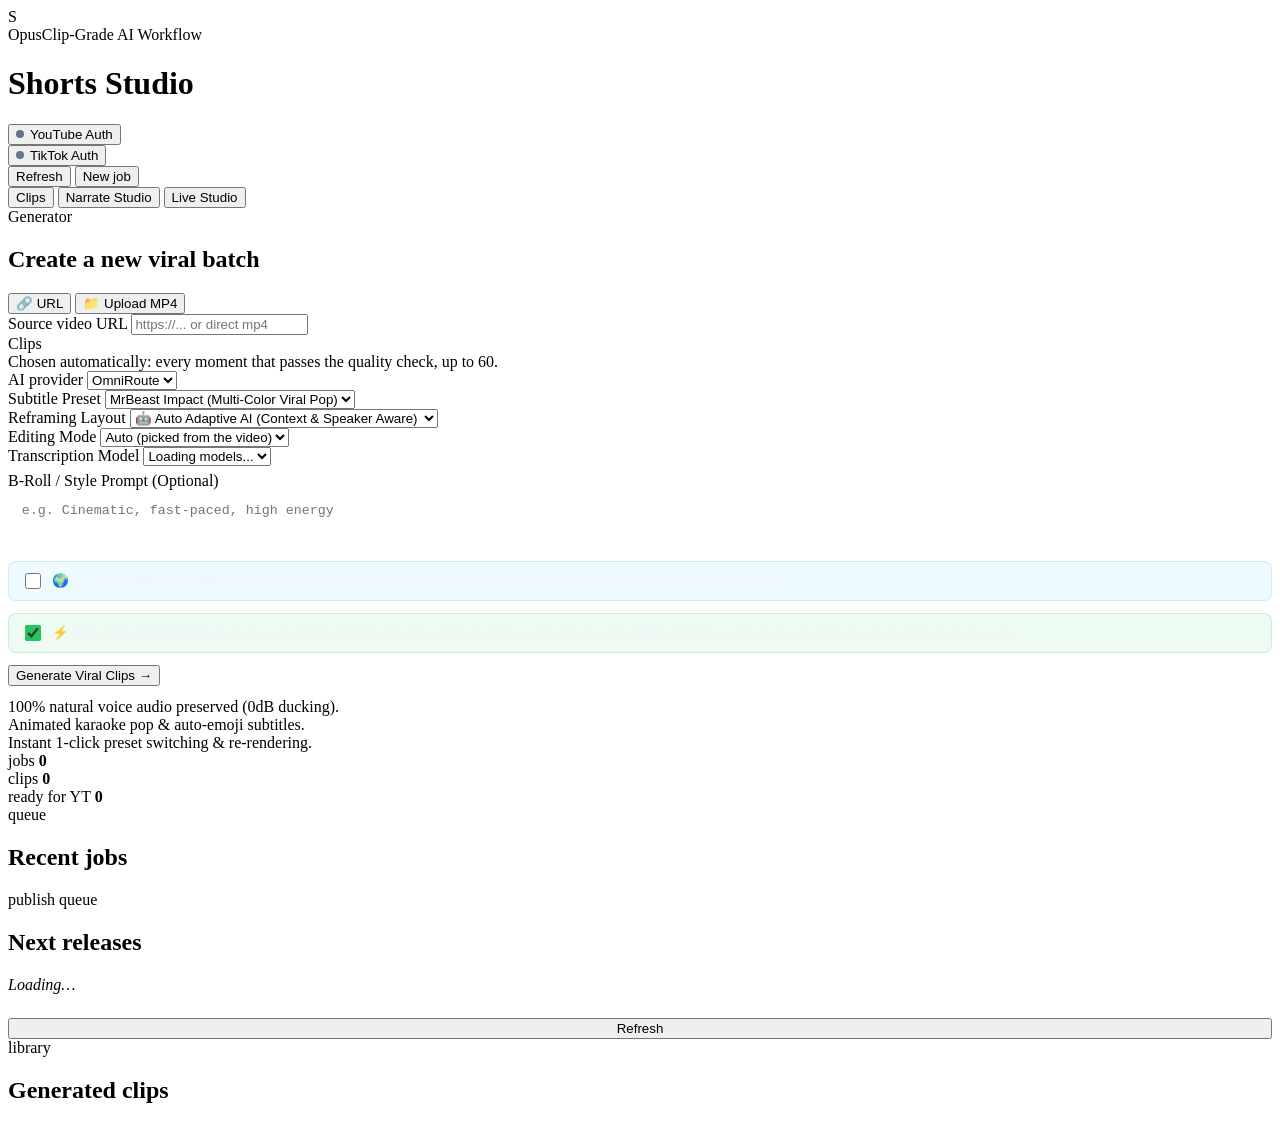
==== commit 310cbff9: "Add live watch list, publish queue, clip editor redesign and title brief Live studio - Watch list fo" ====
--- a/backend/templates/index.html
+++ b/backend/templates/index.html
@@ -6,7 +6,9 @@
 	<title>Shorts Studio | OpusClip AI Generator</title>
 	<link rel="preconnect" href="https://fonts.googleapis.com" />
 	<link rel="preconnect" href="https://fonts.gstatic.com" crossorigin="anonymous" />
-	<link href="https://fonts.googleapis.com/css2?family=Space+Grotesk:wght@400;500;600;700&amp;family=Montserrat:wght@700;800;900&amp;display=swap" rel="stylesheet" />
+	<!-- Fonts load without blocking the first paint: the page shows in the system font, then switches. -->
+	<link rel="preload" as="style" href="https://fonts.googleapis.com/css2?family=Space+Grotesk:wght@400;500;600;700&amp;family=Montserrat:wght@700;800;900&amp;display=swap" onload="this.onload=null;this.rel='stylesheet'" />
+	<noscript><link rel="stylesheet" href="https://fonts.googleapis.com/css2?family=Space+Grotesk:wght@400;500;600;700&amp;family=Montserrat:wght@700;800;900&amp;display=swap" /></noscript>
 	<link rel="stylesheet" href="/static/styles.css" />
   </head>
   <body>
@@ -79,10 +81,7 @@
 			</div>
 
 			<div class="field-row">
-			  <div>
-				<label class="field-label" for="clipCount">Target clips</label>
-				<input id="clipCount" name="clipCount" type="number" min="1" max="20" value="10" />
-			  </div>
+			  <div><label class="field-label">Clips</label><p class="studio-note" style="margin:0;">Chosen automatically: every moment that passes the quality check, up to 60.</p></div>
 			  <div>
 				<label class="field-label" for="provider">AI provider</label>
 				<select id="provider" name="provider">
@@ -238,6 +237,17 @@
 			  📂 Show All Jobs
 			</button>
 		  </section>
+
+		  <section class="panel jobs-panel" id="publishQueuePanel">
+			<div class="panel-header compact-header">
+			  <span class="kicker">publish queue</span>
+			  <h2>Next releases</h2>
+			</div>
+			<p class="studio-note" id="pqGap"></p>
+			<div id="pqList" class="pq-list"><em>Loading…</em></div>
+			<p class="studio-note" id="pqErr"></p>
+			<button type="button" id="pqRefresh" class="ghost-btn" style="width: 100%; margin-top: 8px;">Refresh</button>
+		  </section>
 		</section>
 	  </main>
 
@@ -279,6 +289,16 @@
 	  <main class="studio-view" id="viewLive" hidden>
 		<section class="panel studio-card">
 		  <div class="panel-header"><span class="kicker">Live Studio</span><h2>Clip the best moments of a live stream</h2></div>
+		  <h3 class="studio-sub">Watch list</h3>
+		  <p class="studio-note">Paste a channel or live link. Live Studio checks each link every 2 minutes, and when it goes live it records the stream and clips the best moments by itself. Clips appear below, with the channel name.</p>
+		  <div class="field-row">
+			<div><label class="field-label" for="lvWatchUrl">Channel or live link</label><input id="lvWatchUrl" placeholder="youtube.com/@channel, twitch.tv/name or tiktok.com/@name" /></div>
+			<div><button class="primary-btn" id="lvWatchAdd" type="button">Add to watch list</button></div>
+		  </div>
+		  <p class="studio-note" id="lvWatchNote"></p>
+		  <div id="lvWatchList"><em>No links yet</em></div>
+		  <details class="studio-manual">
+			<summary>Connect one stream now (manual, without the watch list)</summary>
 		  <div class="field-row">
 			<div><label class="field-label" for="lvSource">Source</label>
 			  <select id="lvSource"><option value="youtube">YouTube live</option><option value="tiktok">TikTok live</option><option value="obs">OBS (my own stream)</option></select></div>
@@ -298,6 +318,7 @@
 			<button class="ghost-btn" id="lvInstantBtn" type="button">Clip the last 30 seconds</button>
 			<span class="studio-badge" id="lvStatus">idle</span>
 		  </div>
+		  </details>
 		  <p class="studio-note" id="lvNote"></p>
 		  <h3 class="studio-sub">Live transcript</h3>
 		  <div class="studio-transcript" id="lvTranscript"><em>Nothing yet</em></div>
@@ -352,249 +373,160 @@
 	  <div class="studio-modal-container">
 		<div class="studio-modal-header">
 		  <div class="studio-title-wrap">
-			<span class="kicker">OpusClip Studio &amp; AI Director</span>
+			<span class="kicker">Clip editor</span>
 			<h2 id="studioModalTitle">Clip Editor</h2>
 		  </div>
-		  <button class="ghost-btn close-studio-btn" id="closeStudioBtn">✕</button>
-		</div>
+		  <button class="ghost-btn close-studio-btn" id="closeStudioBtn" type="button" aria-label="Close">✕</button>
+		</div>
+
 		<div class="studio-modal-body">
-		  <div class="studio-preview-col">
+		  <aside class="studio-preview-col">
 			<div class="studio-video-frame">
-			  <video id="studioVideoPlayer" controls="controls" autoplay="autoplay" loop="loop" playsinline="playsinline"></video>
+			  <video id="studioVideoPlayer" controls playsinline></video>
 			</div>
 			<div class="studio-clip-stats">
-			  <span id="studioTimeBadge" class="badge cyan">0.0s → 0.0s</span>
-			  <span id="studioScoreBadge" class="badge pink">AI Selected</span>
-			</div>
-			<!-- Virality Explanation Box -->
-			<div class="virality-card" id="studioViralityCard" style="margin-top: 14px; background: rgba(255,255,255,0.03); border: 1px solid rgba(255,255,255,0.08); border-radius: 14px; padding: 12px;">
-			  <div style="display: flex; justify-content: space-between; align-items: center; margin-bottom: 6px;">
-				<span style="font-size: 0.75rem; text-transform: uppercase; color: var(--muted); letter-spacing: 0.1em;">Virality Rationale</span>
-				<strong id="studioViralityScoreVal" style="color: var(--pink); font-size: 0.95rem;">92/100</strong>
-			  </div>
-			  <p id="studioViralityExplanation" style="font-size: 0.82rem; color: #d0d7e5; line-height: 1.4;"></p>
-			</div>
-		  </div>
-		  <div class="studio-tabs-col">
-			<div class="studio-tabs-nav">
-			  <button class="tab-nav-btn active" data-tab="style">🎨 Opus Style &amp; Layout</button>
-			  <button class="tab-nav-btn" data-tab="youtube">🚀 YouTube Shorts</button>
-			  <button class="tab-nav-btn" data-tab="ai">🤖 AI Director</button>
-			  <button class="tab-nav-btn" data-tab="manual">✂️ Precision Trim</button>
-			  <button class="tab-nav-btn" data-tab="database">💾 Details</button>
-			</div>
-
-			<!-- Tab 1: Style & Layout Presets -->
-			<div class="studio-tab-content" id="tabContentStyle" style="display: flex; flex-direction: column; gap: 16px;">
+			  <span id="studioTimeBadge" class="badge cyan">-</span>
+			  <span id="studioScoreBadge" class="badge pink">-</span>
+			</div>
+			<p id="studioRenderState" class="studio-note"></p>
+			<p id="studioViralityExplanation" class="studio-note"></p>
+		  </aside>
+
+		  <section class="studio-work-col">
+			<nav class="studio-seg" role="tablist">
+			  <button class="tab-nav-btn active" data-tab="style" type="button">Style</button>
+			  <button class="tab-nav-btn" data-tab="cut" type="button">Cut</button>
+			  <button class="tab-nav-btn" data-tab="ai" type="button">AI</button>
+			</nav>
+
+			<!-- Style: how the clip looks. Applying re-renders the clip. -->
+			<div class="studio-tab-content" id="tabContentStyle">
 			  <div class="manual-form-group">
-				<label>Subtitle Animation Preset</label>
-				<div class="preset-grid" id="presetSelectorGrid" style="display: grid; grid-template-columns: repeat(2, 1fr); gap: 10px; margin-top: 8px;">
-				  <button type="button" class="preset-card active" data-style="hormozi">
-					<span class="preset-badge" style="background:#FFE500; color:#000;">YELLOW</span>
-					<span class="preset-title">Hormozi Viral</span>
-				  </button>
-				  <button type="button" class="preset-card" data-style="capcut_aqua">
-					<span class="preset-badge" style="background:#00F0FF; color:#000;">AQUA</span>
-					<span class="preset-title">CapCut Aqua Glow</span>
-				  </button>
-				  <button type="button" class="preset-card" data-style="mrbeast">
-					<span class="preset-badge" style="background:#FF2D55; color:#fff;">BEAST</span>
-					<span class="preset-title">MrBeast Impact</span>
-				  </button>
-				  <button type="button" class="preset-card" data-style="cyber_neon">
-					<span class="preset-badge" style="background:#FF007F; color:#fff;">NEON</span>
-					<span class="preset-title">Cyber Neon</span>
-				  </button>
-				  <button type="button" class="preset-card" data-style="clean_box">
-					<span class="preset-badge" style="background:#FFFFFF; color:#000;">BOX</span>
-					<span class="preset-title">Clean Minimal Box</span>
-				  </button>
-				  <button type="button" class="preset-card" data-style="underline_wave">
-					<span class="preset-badge" style="background:#38BDF8; color:#000;">WAVE</span>
-					<span class="preset-title">Underline Wave</span>
-				  </button>
+				<label>Caption style</label>
+				<div class="preset-grid" id="presetSelectorGrid">
+				  <button type="button" class="preset-card" data-style="hormozi"><span class="preset-badge" style="background:#FFE500; color:#000;">YELLOW</span><span class="preset-title">Hormozi Viral</span></button>
+				  <button type="button" class="preset-card" data-style="capcut_aqua"><span class="preset-badge" style="background:#00F0FF; color:#000;">AQUA</span><span class="preset-title">CapCut Aqua Glow</span></button>
+				  <button type="button" class="preset-card" data-style="mrbeast"><span class="preset-badge" style="background:#FF2D55; color:#fff;">BEAST</span><span class="preset-title">MrBeast Impact</span></button>
+				  <button type="button" class="preset-card" data-style="cyber_neon"><span class="preset-badge" style="background:#FF007F; color:#fff;">NEON</span><span class="preset-title">Cyber Neon</span></button>
+				  <button type="button" class="preset-card" data-style="clean_box"><span class="preset-badge" style="background:#FFFFFF; color:#000;">BOX</span><span class="preset-title">Clean Minimal Box</span></button>
+				  <button type="button" class="preset-card" data-style="underline_wave"><span class="preset-badge" style="background:#38BDF8; color:#000;">WAVE</span><span class="preset-title">Underline Wave</span></button>
 				</div>
 			  </div>
 
 			  <div class="manual-form-group">
-				<label>Camera Reframing Mode</label>
-				<div class="preset-grid" id="layoutSelectorGrid" style="display: grid; grid-template-columns: repeat(3, 1fr); gap: 8px; margin-top: 8px;">
-				  <button type="button" class="layout-card active" data-layout="single_speaker">
-					<span>👤 Solo Speaker</span>
-				  </button>
-				  <button type="button" class="layout-card" data-layout="split_screen">
-					<span>👥 Podcast Split</span>
-				  </button>
-				  <button type="button" class="layout-card" data-layout="fit_blur">
-					<span>🖼️ Blurred Fit</span>
-				  </button>
-				</div>
-			  </div>
-
-			  <div class="manual-form-group" style="display: flex; gap: 24px; flex-wrap: wrap; align-items: center; margin-top: 8px;">
-				<label style="display: flex; align-items: center; gap: 8px; cursor: pointer; font-size: 0.85rem;">
-				  <input type="checkbox" id="studioKaraokeToggle" checked />
-				  <span>🎤 Word-by-Word Karaoke Pop</span>
-				</label>
-				<label style="display: flex; align-items: center; gap: 8px; cursor: pointer; font-size: 0.85rem;">
-				  <input type="checkbox" id="studioMotionTitleToggle" checked />
-				  <span>🎬 Motion Title</span>
-				</label>
+				<label>Framing</label>
+				<div class="layout-grid" id="layoutSelectorGrid">
+				  <button type="button" class="layout-card" data-layout="single_speaker">Solo speaker</button>
+				  <button type="button" class="layout-card" data-layout="split_screen">Podcast split</button>
+				  <button type="button" class="layout-card" data-layout="fit_blur">Blurred fit</button>
+				</div>
+			  </div>
+
+			  <div class="manual-form-group studio-switches">
+				<label class="studio-switch"><input type="checkbox" id="studioKaraokeToggle" checked /> <span>Karaoke word pop</span></label>
+				<label class="studio-switch"><input type="checkbox" id="studioMotionTitleToggle" checked /> <span>Motion title</span></label>
 			  </div>
 
 			  <div class="manual-form-group">
-				<label>Thumbnail Visual Template</label>
-				<div class="preset-grid" id="thumbnailTemplateSelectorGrid" style="display: grid; grid-template-columns: repeat(3, 1fr); gap: 8px; margin-top: 8px;">
-				  <button type="button" class="template-card active" data-template="0" style="padding: 8px; background: rgba(255,255,255,0.04); border: 1px solid rgba(255,255,255,0.1); border-radius: 8px; color: #fff; cursor: pointer; text-align: center;">
-					<span style="display: block; font-size: 0.72rem; font-weight: 700; color: #FF2D78;">NEON GLOW</span>
-					<span style="font-size: 0.68rem; color: #94a3b8;">Style #0</span>
-				  </button>
-				  <button type="button" class="template-card" data-template="1" style="padding: 8px; background: rgba(255,255,255,0.04); border: 1px solid rgba(255,255,255,0.1); border-radius: 8px; color: #fff; cursor: pointer; text-align: center;">
-					<span style="display: block; font-size: 0.72rem; font-weight: 700; color: #38bdf8;">BOLD SPLIT</span>
-					<span style="font-size: 0.68rem; color: #94a3b8;">Style #1</span>
-				  </button>
-				  <button type="button" class="template-card" data-template="2" style="padding: 8px; background: rgba(255,255,255,0.04); border: 1px solid rgba(255,255,255,0.1); border-radius: 8px; color: #fff; cursor: pointer; text-align: center;">
-					<span style="display: block; font-size: 0.72rem; font-weight: 700; color: #f8fafc;">MINIMAL CLEAN</span>
-					<span style="font-size: 0.68rem; color: #94a3b8;">Style #2</span>
-				  </button>
+				<label>Thumbnail template</label>
+				<div class="template-grid" id="thumbnailTemplateSelectorGrid">
+				  <button type="button" class="template-card" data-template="0">Neon glow</button>
+				  <button type="button" class="template-card" data-template="1">Bold split</button>
+				  <button type="button" class="template-card" data-template="2">Minimal clean</button>
 				</div>
 			  </div>
 
 			  <div class="manual-form-group">
-				<label>Clip Title / Headline</label>
-				<input type="text" id="studioStyleTitle" class="studio-input" placeholder="Viral Headline" />
-			  </div>
-
-			  <button class="primary-btn wide-btn" id="studioApplyStyleBtn" style="margin-top: 8px;">
-				<span>⚡ Apply Style &amp; Fast Re-Render</span>
-			  </button>
-			  <div id="studioRerenderStatus" style="font-size: 0.85rem; color: var(--muted); text-align: center;"></div>
-			</div>
-
-			<!-- Tab 2: AI Director -->
-			<div class="studio-tab-content" id="tabContentAi" style="display: none;">
+				<label for="studioStyleTitle">Title on the clip</label>
+				<input type="text" id="studioStyleTitle" class="studio-input" placeholder="Headline shown on the clip" />
+			  </div>
+
+			  <button class="primary-btn wide-btn" id="studioApplyStyleBtn" type="button">Apply style and re-render</button>
+			  <p id="studioRerenderStatus" class="studio-note"></p>
+			</div>
+
+			<!-- Cut: pick the words to keep. Cuts land on word edges, so captions stay in sync. -->
+			<div class="studio-tab-content" id="tabContentCut" hidden>
+			  <p class="studio-note">Click a word to start the cut, then click the last word to keep. Click once more to start over.</p>
+			  <div class="studio-words" id="studioCutWords"><em>Loading words...</em></div>
+			  <p class="studio-note" id="studioCutSummary"></p>
+			  <div class="studio-actions">
+				<button class="ghost-btn" id="studioPlaySelBtn" type="button">Play selection</button>
+				<button class="ghost-btn" id="studioClearCutBtn" type="button">Clear selection</button>
+				<button class="primary-btn" id="studioApplyCutBtn" type="button">Apply cut</button>
+				<button class="ghost-btn" id="studioResetCutBtn" type="button">Use full clip</button>
+			  </div>
+			  <p id="studioCutStatus" class="studio-note"></p>
+			</div>
+
+			<!-- AI: ask the director to change the clip in plain words. -->
+			<div class="studio-tab-content" id="tabContentAi" hidden>
 			  <div class="ai-chat-box" id="studioAiChatBox">
-				<div class="ai-chat-msg system">👋 Hello! I'm your OmniRoute AI Director. Ask me to rewrite the hook, make it punchier, summarize, or adjust the edit in natural language!</div>
+				<div class="ai-chat-msg system">Ask for a change in plain words, for example "make the hook punchier" or "shorten the middle".</div>
 			  </div>
 			  <div class="ai-quick-prompts">
-				<button class="quick-prompt-btn" data-prompt="Make the hook much punchier and exciting">🔥 Punchy Hook</button>
-				<button class="quick-prompt-btn" data-prompt="Shorten the clip by removing dead air">⚡ Trim Dead Air</button>
-				<button class="quick-prompt-btn" data-prompt="Generate viral catchy caption and hashtags">✨ Viral Caption</button>
+				<button class="quick-prompt-btn" type="button" data-prompt="Make the hook much punchier and exciting">Punchier hook</button>
+				<button class="quick-prompt-btn" type="button" data-prompt="Shorten the clip by removing dead air">Trim dead air</button>
+				<button class="quick-prompt-btn" type="button" data-prompt="Generate viral catchy caption and hashtags">New caption and hashtags</button>
 			  </div>
 			  <div class="ai-chat-input-row">
-				<input type="text" id="studioAiInput" placeholder="Ask AI to re-edit or refine clip..." />
-				<button class="primary-btn" id="studioAiSendBtn">Send</button>
-			  </div>
-			</div>
-
-			<!-- Tab 3: Precision Edit -->
-			<div class="studio-tab-content" id="tabContentManual" style="display: none; flex-direction: column; gap: 16px;">
+				<input type="text" id="studioAiInput" placeholder="Ask for a change..." />
+				<button class="primary-btn" id="studioAiSendBtn" type="button">Send</button>
+			  </div>
+			</div>
+
+			<!-- Publish: its own step. Upload always asks for confirmation first. -->
+			<details class="studio-disclosure" id="studioPublish">
+			  <summary>Publish to YouTube</summary>
+			  <div id="ytAuthBanner" class="studio-auth-banner">
+				<div id="ytAuthStatusText"><span class="studio-note">Checking YouTube status...</span></div>
+				<button type="button" class="ghost-btn" id="ytConnectBtn">Channel settings</button>
+			  </div>
 			  <div class="manual-form-group">
-				<label>Clip Title</label>
-				<input type="text" id="studioEditTitle" class="studio-input" />
-			  </div>
-
+				<label for="ytUploadTitle">Shorts title (max 100 characters)</label>
+				<input type="text" id="ytUploadTitle" class="studio-input" maxlength="100" />
+			  </div>
 			  <div class="manual-form-group">
-				<label>Interactive Timeline Trim &amp; Scrub</label>
-				<div class="studio-timeline-editor-box" id="studioTimelineEditorBox">
-				  <div class="timeline-track-bar" id="studioTimelineTrackBar">
-					<div class="timeline-selection-range" id="studioTimelineSelectionRange"></div>
-					<div class="timeline-playhead" id="studioTimelinePlayhead"></div>
-				  </div>
-				  <div class="timeline-time-labels">
-					<span id="studioTimeStartLabel">0.0s</span>
-					<span id="studioTimeDurationLabel">Duration: 0.0s</span>
-					<span id="studioTimeEndLabel">60.0s</span>
-				  </div>
-				</div>
-			  </div>
-
+				<label for="ytUploadDesc">Description</label>
+				<textarea id="ytUploadDesc" class="studio-input" rows="4"></textarea>
+			  </div>
 			  <div class="manual-form-row">
 				<div class="manual-form-group">
-				  <label>Start Time (s)</label>
-				  <input type="number" step="0.1" id="studioEditStart" class="studio-input" />
+				  <label for="ytUploadHashtags">Hashtags</label>
+				  <input type="text" id="ytUploadHashtags" class="studio-input" />
 				</div>
 				<div class="manual-form-group">
-				  <label>End Time (s)</label>
-				  <input type="number" step="0.1" id="studioEditEnd" class="studio-input" />
-				</div>
-			  </div>
-			  <button class="primary-btn wide-btn" id="studioSaveManualBtn">Save &amp; Apply Edits</button>
-			</div>
-
-			<!-- Tab 4: YouTube Shorts Upload -->
-			<div class="studio-tab-content" id="tabContentYoutube" style="display: none; flex-direction: column; gap: 14px;">
-			  <div id="ytAuthBanner" style="padding: 12px; border-radius: 12px; background: rgba(255,255,255,0.04); border: 1px solid rgba(255,255,255,0.1); display: flex; justify-content: space-between; align-items: center;">
-				<div id="ytAuthStatusText">
-				  <span style="font-size: 0.85rem; color: var(--muted);">Checking YouTube status...</span>
-				</div>
-				<button type="button" class="ghost-btn" id="ytConnectBtn" style="padding: 0.4rem 0.8rem; font-size: 0.8rem;">🔗 Channel Settings</button>
-			  </div>
-
-			  <div class="manual-form-group">
-				<label>Shorts Title (Max 100 chars)</label>
-				<input type="text" id="ytUploadTitle" class="studio-input" placeholder="Viral Hook Title #Shorts" maxlength="100" />
-			  </div>
-
-			  <div class="manual-form-group">
-				<label>SEO Description &amp; Hashtags</label>
-				<textarea id="ytUploadDesc" class="studio-input" rows="4" style="resize: vertical; font-family: inherit; font-size: 0.85rem;" placeholder="Engaging description + hashtags..."></textarea>
-			  </div>
-
-			  <div class="manual-form-row">
-				<div class="manual-form-group">
-				  <label>Hashtags</label>
-				  <input type="text" id="ytUploadHashtags" class="studio-input" placeholder="#Shorts #Viral #Trending" />
-				</div>
-				<div class="manual-form-group">
-				  <label>Privacy Setting</label>
+				  <label for="ytUploadPrivacy">Privacy</label>
 				  <select id="ytUploadPrivacy" class="studio-input">
-					<option value="public">Public (Instant Live)</option>
+					<option value="public">Public</option>
 					<option value="unlisted" selected>Unlisted</option>
 					<option value="private">Private</option>
 				  </select>
 				</div>
 			  </div>
-
-			  <button type="button" class="primary-btn wide-btn" id="ytDoUploadBtn" style="background: linear-gradient(135deg, #FF0000, #CC0000); margin-top: 4px;">
-				<span>🚀 Upload to YouTube Shorts Now</span>
-			  </button>
-			  <div id="ytUploadStatus" style="font-size: 0.85rem; text-align: center; color: var(--muted);"></div>
-			</div>
-
-			<!-- Tab 5: Database / Info -->
-			<div class="studio-tab-content" id="tabContentDatabase" style="display: none;">
-			  <div class="manual-form-group">
-				<label>SQLite Database Storage</label>
-				<p style="color: var(--muted); font-size: 0.9rem; margin-bottom: 1rem;">Active database: <code>storage/app.db</code></p>
-				<div class="manual-form-row">
-				  <div class="manual-form-group">
-					<label>Clip Record ID</label>
-					<input type="text" id="dbClipId" class="studio-input" readonly="readonly" />
-				  </div>
-				  <div class="manual-form-group">
-					<label>Parent Job ID</label>
-					<input type="text" id="dbJobId" class="studio-input" readonly="readonly" />
-				  </div>
-				</div>
-				<div class="manual-form-group" style="margin-top: 1rem;">
-				  <label>Virality Score &amp; Status</label>
-				  <input type="text" id="dbStateInfo" class="studio-input" readonly="readonly" />
-				</div>
-				<div class="manual-actions-row" style="margin-top: 16px;">
-				  <button class="ghost-btn" id="studioUploadBtn">Upload to YouTube</button>
-				  <a id="studioOpenRawBtn" class="ghost-btn link-btn" target="_blank" rel="noreferrer">Open Raw MP4</a>
-				  <button class="ghost-btn" id="studioOpenFolderBtn">📁 Open Folder</button>
-				</div>
-			  </div>
-			</div>
-
-		  </div>
+			  <button class="primary-btn wide-btn" id="ytDoUploadBtn" type="button">Upload to YouTube Shorts</button>
+			  <p id="ytUploadStatus" class="studio-note"></p>
+			</details>
+
+			<!-- Info: what this clip is. Storage paths and record ids stay out of sight. -->
+			<details class="studio-disclosure" id="studioInfo">
+			  <summary>Clip info</summary>
+			  <dl class="studio-info-list">
+				<dt>Job</dt><dd id="studioInfoJob">-</dd>
+				<dt>Clip</dt><dd id="studioInfoClip">-</dd>
+				<dt>Length</dt><dd id="studioInfoLength">-</dd>
+				<dt>Caption and framing</dt><dd id="studioInfoStyle">-</dd>
+			  </dl>
+			  <div class="studio-actions">
+				<a id="studioOpenRawBtn" class="ghost-btn link-btn" target="_blank" rel="noreferrer">Open the MP4</a>
+				<button class="ghost-btn" id="studioOpenFolderBtn" type="button">Open folder</button>
+			  </div>
+			</details>
+		  </section>
 		</div>
 	  </div>
 	</div>
 
-	<!-- YouTube Channel Auth & Setup Modal -->
 	<div class="studio-modal-backdrop" id="ytAuthModal" style="display: none;">
 	  <div class="studio-modal-card" style="max-width: 480px;">
 		<div class="studio-modal-header">
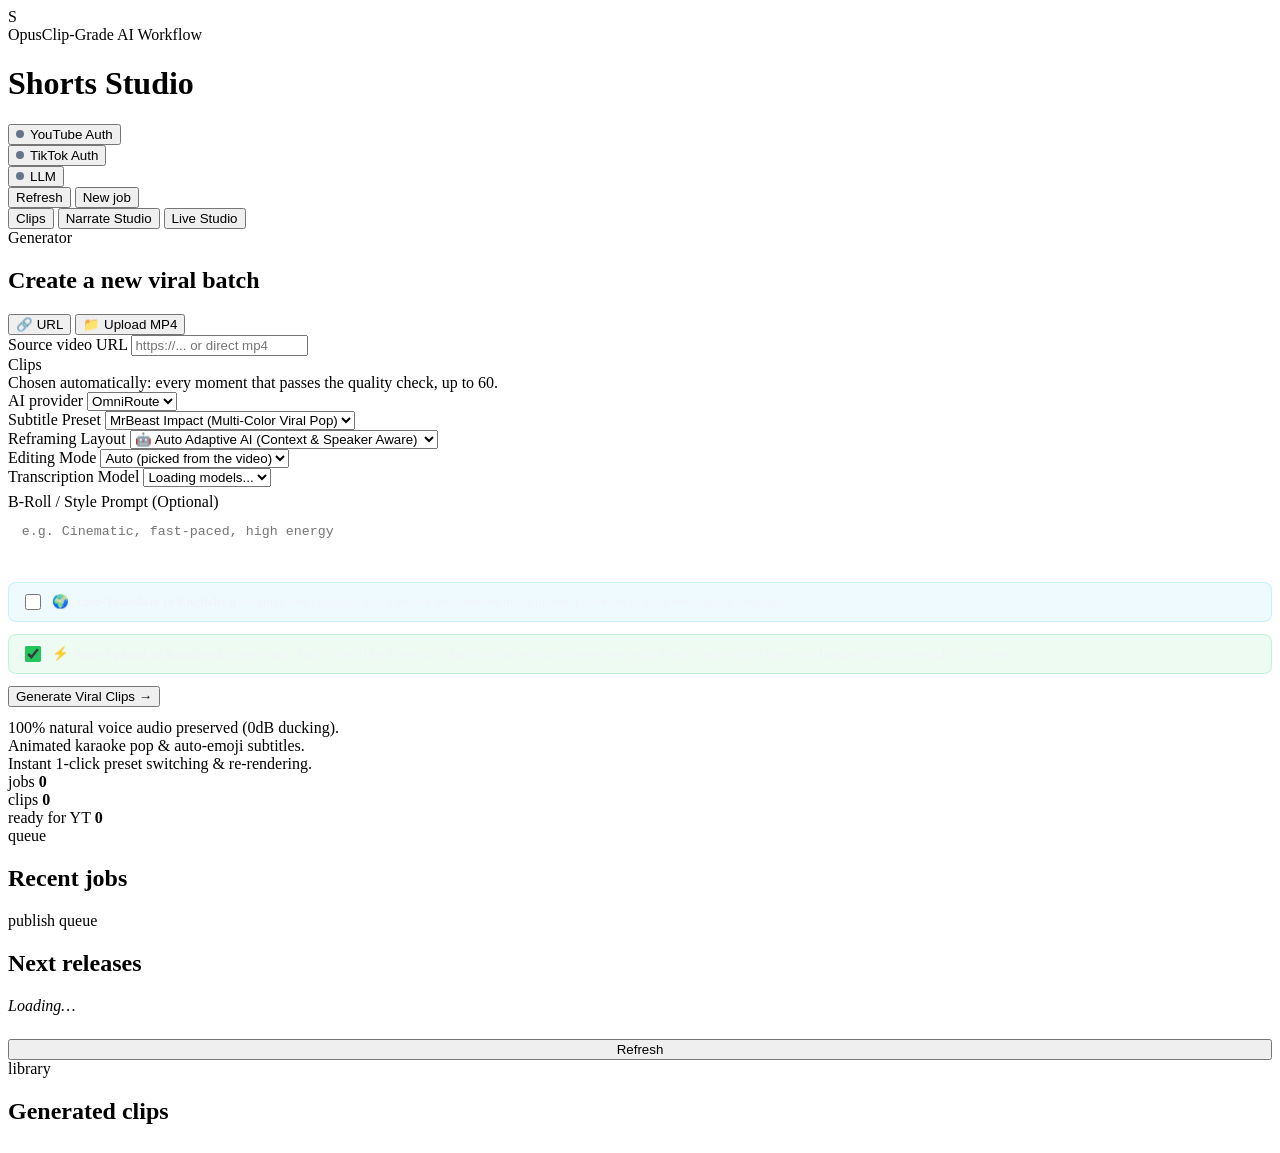
==== commit fd9ddac9: "Add LLM health indicator, readable job errors and fix job creation - services/llm_health.py records " ====
--- a/backend/templates/index.html
+++ b/backend/templates/index.html
@@ -31,6 +31,10 @@
 			<span id="topbarTikTokDot" style="width: 8px; height: 8px; border-radius: 50%; background: #64748b; display: inline-block;"></span>
 			<span id="topbarTikTokLabel">TikTok Auth</span>
 		  </button>
+		  <button class="ghost-btn" id="topbarLlmBtn" title="LLM status" style="display: flex; align-items: center; gap: 6px;">
+			<span id="topbarLlmDot" style="width: 8px; height: 8px; border-radius: 50%; background: #64748b; display: inline-block;"></span>
+			<span id="topbarLlmLabel">LLM</span>
+		  </button>
 		  <button class="ghost-btn" id="refreshJobsBtn">Refresh</button>
 		  <button class="primary-btn" id="focusComposerBtn">New job</button>
 		</div>
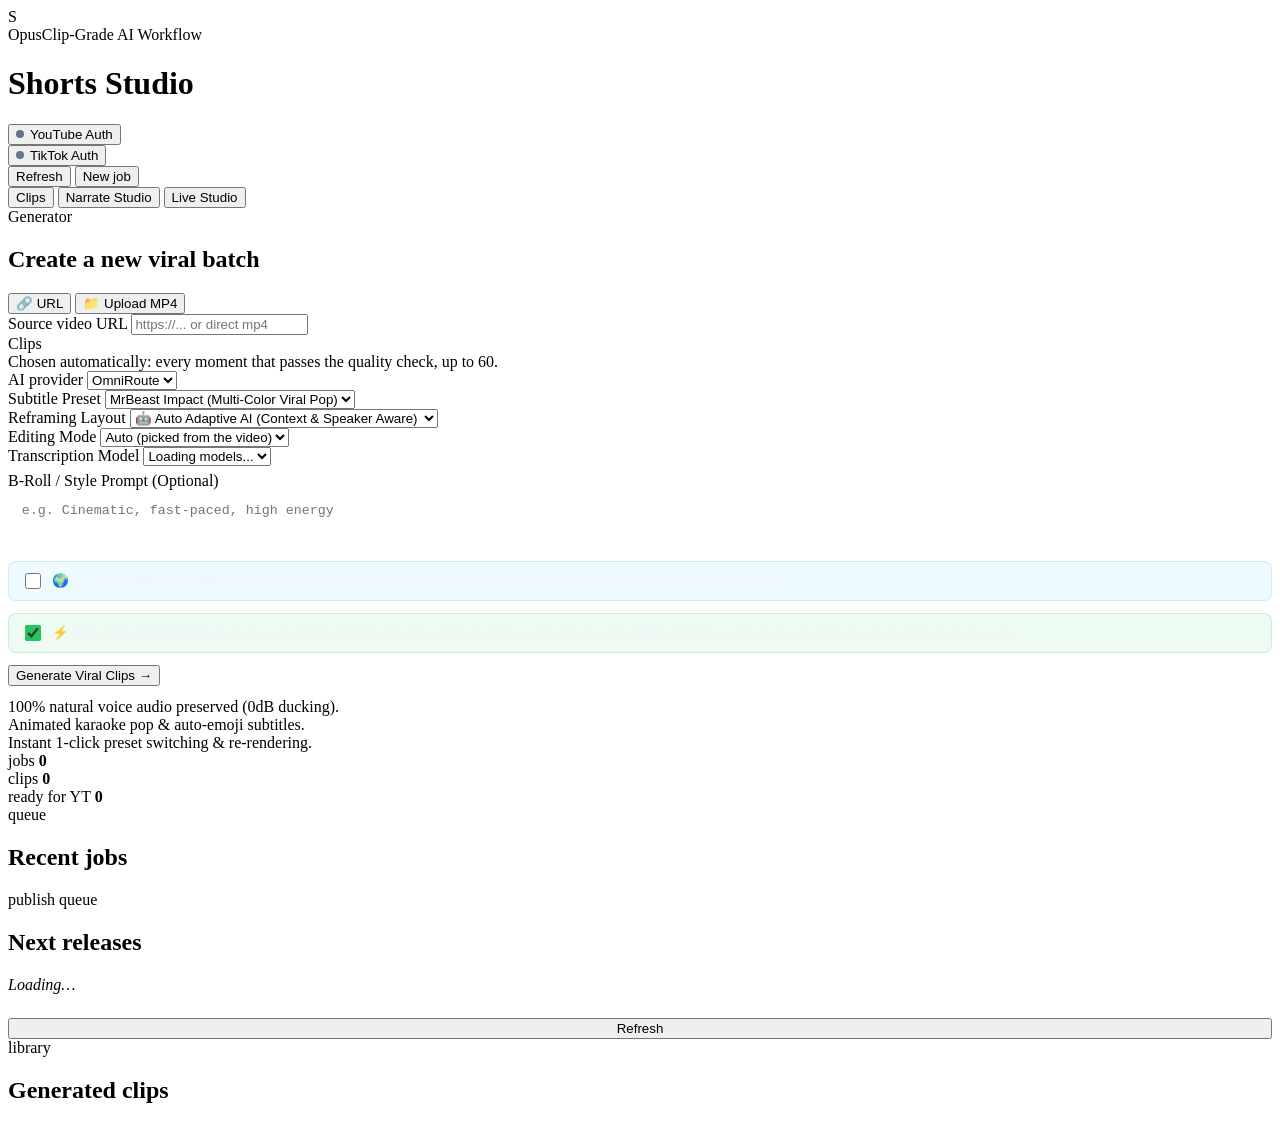
==== commit a695f0ea: "Merge pull request #2 from tianola/live-studio-titles-and-clip-editor Live watch list, publish queue" ====
--- a/backend/templates/index.html
+++ b/backend/templates/index.html
@@ -31,10 +31,6 @@
 			<span id="topbarTikTokDot" style="width: 8px; height: 8px; border-radius: 50%; background: #64748b; display: inline-block;"></span>
 			<span id="topbarTikTokLabel">TikTok Auth</span>
 		  </button>
-		  <button class="ghost-btn" id="topbarLlmBtn" title="LLM status" style="display: flex; align-items: center; gap: 6px;">
-			<span id="topbarLlmDot" style="width: 8px; height: 8px; border-radius: 50%; background: #64748b; display: inline-block;"></span>
-			<span id="topbarLlmLabel">LLM</span>
-		  </button>
 		  <button class="ghost-btn" id="refreshJobsBtn">Refresh</button>
 		  <button class="primary-btn" id="focusComposerBtn">New job</button>
 		</div>
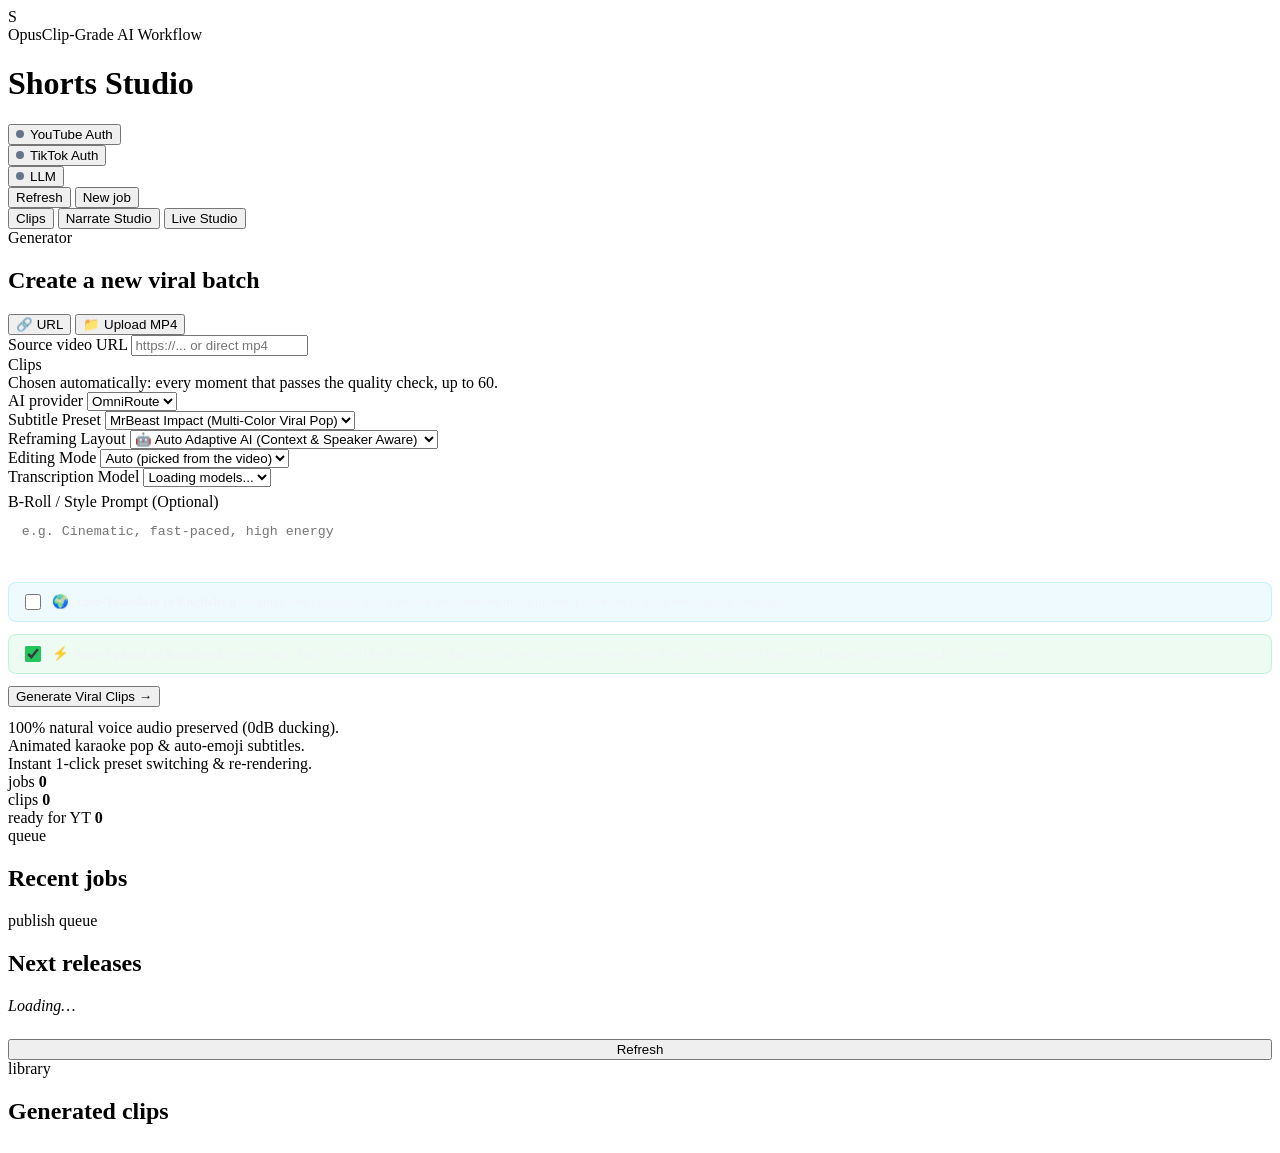
==== commit a336175a: "Merge pull request #8 from tianola/claude/project-thread-jpljmh Editing intelligence Phases 5-9, hig" ====
--- a/backend/templates/index.html
+++ b/backend/templates/index.html
@@ -31,6 +31,10 @@
 			<span id="topbarTikTokDot" style="width: 8px; height: 8px; border-radius: 50%; background: #64748b; display: inline-block;"></span>
 			<span id="topbarTikTokLabel">TikTok Auth</span>
 		  </button>
+		  <button class="ghost-btn" id="topbarLlmBtn" title="LLM status" style="display: flex; align-items: center; gap: 6px;">
+			<span id="topbarLlmDot" style="width: 8px; height: 8px; border-radius: 50%; background: #64748b; display: inline-block;"></span>
+			<span id="topbarLlmLabel">LLM</span>
+		  </button>
 		  <button class="ghost-btn" id="refreshJobsBtn">Refresh</button>
 		  <button class="primary-btn" id="focusComposerBtn">New job</button>
 		</div>
@@ -475,6 +479,12 @@
 			  </div>
 			</div>
 
+			<!-- How this clip was edited: timeline, reasons, quality and the before/after check. Loads when first opened. -->
+			<details class="studio-disclosure" id="studioEditDetails">
+			  <summary>How this clip was edited</summary>
+			  <div id="studioEditPanel" class="edit-panel"></div>
+			</details>
+
 			<!-- Publish: its own step. Upload always asks for confirmation first. -->
 			<details class="studio-disclosure" id="studioPublish">
 			  <summary>Publish to YouTube</summary>
